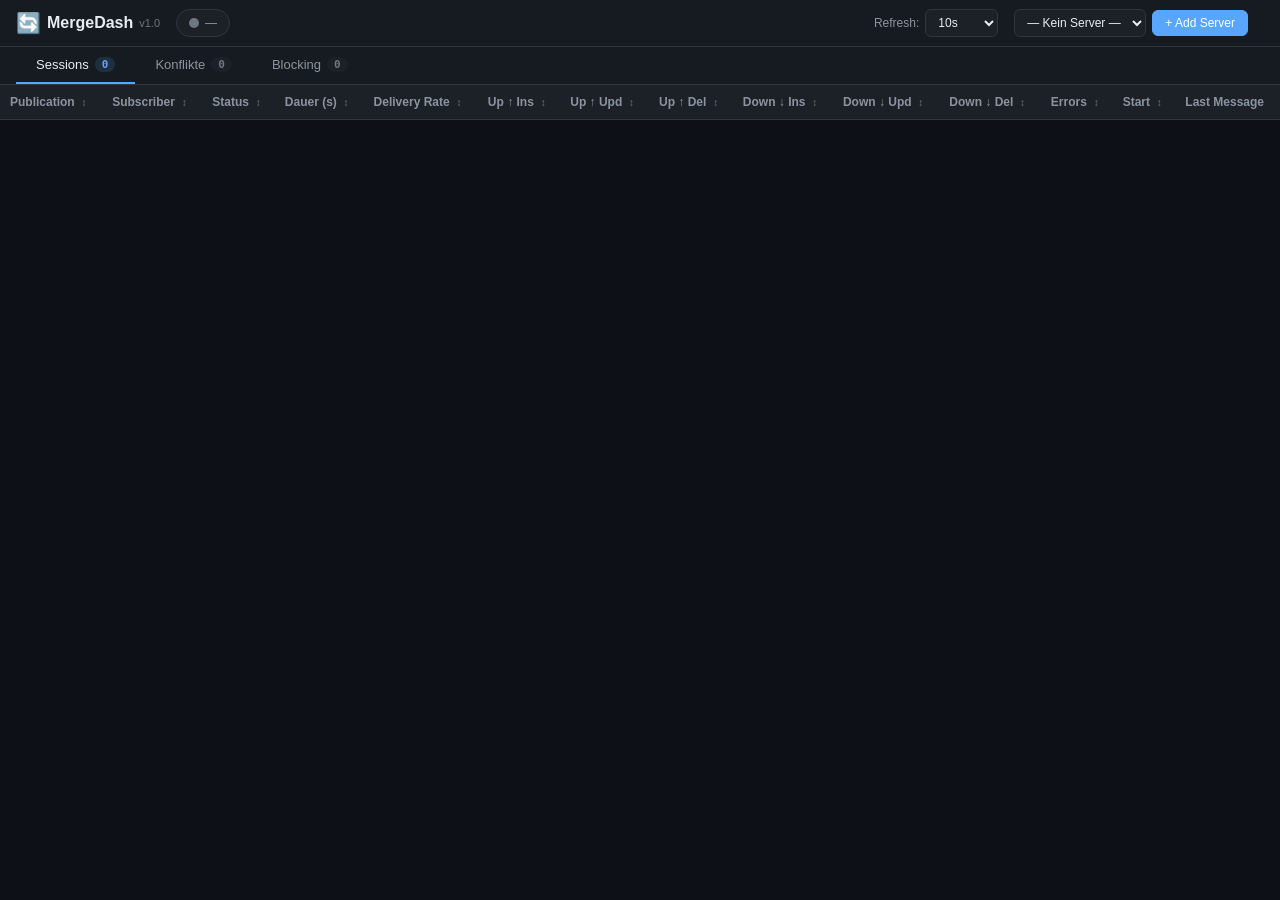
==== static/index.html @ c77e7340 "Fix: move files to correct directories" ====
<!DOCTYPE html>
<html lang="de">
<head>
    <meta charset="UTF-8">
    <meta name="viewport" content="width=device-width, initial-scale=1.0">
    <title>MergeDash — Merge Replication Monitor</title>
    <link rel="stylesheet" href="style.css">
    <link rel="icon" href="data:image/svg+xml,<svg xmlns='http://www.w3.org/2000/svg' viewBox='0 0 100 100'><text y='.9em' font-size='90'>🔄</text></svg>">
</head>
<body>
    <!-- Header -->
    <header id="header">
        <div class="header-left">
            <div class="logo">
                <span class="logo-icon">🔄</span>
                <span class="logo-text">MergeDash</span>
                <span class="logo-version">v1.0</span>
            </div>
            <div id="health-indicator" class="health-ampel" title="">
                <span class="health-dot"></span>
                <span class="health-text">—</span>
                <div id="health-tooltip" class="health-tooltip"></div>
            </div>
        </div>
        <div class="header-right">
            <div class="refresh-control">
                <label>Refresh:</label>
                <select id="refresh-select">
                    <option value="5">5s</option>
                    <option value="10" selected>10s</option>
                    <option value="30">30s</option>
                    <option value="60">60s</option>
                    <option value="0">Pause</option>
                </select>
            </div>
            <div class="server-control">
                <select id="server-select">
                    <option value="">— Kein Server —</option>
                </select>
                <button id="btn-add-server" class="btn btn-primary" title="Server hinzufügen">+ Add Server</button>
            </div>
            <span id="timestamp" class="timestamp"></span>
        </div>
    </header>

    <!-- Tab navigation -->
    <nav id="tab-nav">
        <button class="tab-btn active" data-tab="sessions">
            Sessions <span id="badge-sessions" class="badge">0</span>
        </button>
        <button class="tab-btn" data-tab="conflicts">
            Konflikte <span id="badge-conflicts" class="badge">0</span>
        </button>
        <button class="tab-btn" data-tab="blocking">
            Blocking <span id="badge-blocking" class="badge">0</span>
        </button>
    </nav>

    <!-- Tab content -->
    <main id="main-content">
        <div id="tab-sessions" class="tab-panel active">
            <div class="table-container">
                <table id="table-sessions" class="data-table">
                    <thead>
                        <tr>
                            <th data-col="publication_name" data-sortable>Publication</th>
                            <th data-col="subscriber" data-sortable>Subscriber</th>
                            <th data-col="run_status_text" data-sortable>Status</th>
                            <th data-col="duration_seconds" data-sortable data-type="number">Dauer (s)</th>
                            <th data-col="delivery_rate" data-sortable data-type="number">Delivery Rate</th>
                            <th data-col="upload_inserts" data-sortable data-type="number">Up ↑ Ins</th>
                            <th data-col="upload_updates" data-sortable data-type="number">Up ↑ Upd</th>
                            <th data-col="upload_deletes" data-sortable data-type="number">Up ↑ Del</th>
                            <th data-col="download_inserts" data-sortable data-type="number">Down ↓ Ins</th>
                            <th data-col="download_updates" data-sortable data-type="number">Down ↓ Upd</th>
                            <th data-col="download_deletes" data-sortable data-type="number">Down ↓ Del</th>
                            <th data-col="error_count" data-sortable data-type="number">Errors</th>
                            <th data-col="start_time" data-sortable>Start</th>
                            <th data-col="last_message">Last Message</th>
                        </tr>
                    </thead>
                    <tbody></tbody>
                </table>
            </div>
        </div>

        <div id="tab-conflicts" class="tab-panel">
            <div class="table-container">
                <table id="table-conflicts" class="data-table">
                    <thead>
                        <tr>
                            <th data-col="conflict_table" data-sortable>Conflict Table</th>
                            <th data-col="origin_datasource" data-sortable>Origin</th>
                            <th data-col="conflict_type_text" data-sortable>Typ</th>
                            <th data-col="reason_text" data-sortable>Reason</th>
                            <th data-col="create_time" data-sortable>Zeitpunkt</th>
                        </tr>
                    </thead>
                    <tbody></tbody>
                </table>
            </div>
        </div>

        <div id="tab-blocking" class="tab-panel">
            <div class="table-container">
                <table id="table-blocking" class="data-table">
                    <thead>
                        <tr>
                            <th data-col="blocked_spid" data-sortable data-type="number">Blocked SPID</th>
                            <th data-col="blocking_spid" data-sortable data-type="number">Blocker SPID</th>
                            <th data-col="wait_type" data-sortable>Wait Type</th>
                            <th data-col="wait_time_ms" data-sortable data-type="number">Wait (ms)</th>
                            <th data-col="blocked_program" data-sortable>Blocked Program</th>
                            <th data-col="blocker_program" data-sortable>Blocker Program</th>
                            <th data-col="blocker_host" data-sortable>Blocker Host</th>
                            <th data-col="blocker_login" data-sortable>Blocker Login</th>
                            <th data-col="blocked_sql_text">Blocked SQL</th>
                            <th data-col="blocker_sql_text">Blocker SQL</th>
                            <th data-col="replication_related" data-sortable data-type="number">Repl?</th>
                        </tr>
                    </thead>
                    <tbody></tbody>
                </table>
            </div>
        </div>
    </main>

    <!-- Add Server Modal -->
    <div id="modal-overlay" class="modal-overlay hidden">
        <div class="modal">
            <div class="modal-header">
                <h2>Server hinzufügen</h2>
                <button class="modal-close" id="modal-close">&times;</button>
            </div>
            <div class="modal-body">
                <div class="form-row">
                    <label>Name</label>
                    <input type="text" id="srv-name" placeholder="PROD-SQL01">
                </div>
                <div class="form-row">
                    <label>Host</label>
                    <input type="text" id="srv-host" placeholder="server.domain.local">
                </div>
                <div class="form-row two-col">
                    <div>
                        <label>Port</label>
                        <input type="number" id="srv-port" value="1433">
                    </div>
                    <div>
                        <label>Instance</label>
                        <input type="text" id="srv-instance" placeholder="(leer = default)">
                    </div>
                </div>
                <div class="form-row">
                    <label>Authentifizierung</label>
                    <select id="srv-auth">
                        <option value="windows">Windows Auth</option>
                        <option value="sql">SQL Login</option>
                        <option value="mock">Mock (Demo)</option>
                    </select>
                </div>
                <div id="sql-auth-fields" class="hidden">
                    <div class="form-row">
                        <label>Username</label>
                        <input type="text" id="srv-user" placeholder="sa">
                    </div>
                    <div class="form-row">
                        <label>Password</label>
                        <input type="password" id="srv-password">
                    </div>
                </div>
                <div class="form-row two-col">
                    <div>
                        <label>Distribution DB</label>
                        <input type="text" id="srv-distdb" value="distribution">
                    </div>
                    <div>
                        <label>Publication DB</label>
                        <input type="text" id="srv-pubdb" placeholder="MyDatabase">
                    </div>
                </div>
                <div id="modal-error" class="modal-error hidden"></div>
            </div>
            <div class="modal-footer">
                <button class="btn btn-secondary" id="btn-remove-server">Entfernen</button>
                <button class="btn btn-primary" id="btn-save-server">Verbinden</button>
            </div>
        </div>
    </div>

    <!-- Troubleshooting Slide-in Panel -->
    <div id="ts-panel" class="ts-panel hidden">
        <div class="ts-panel-header">
            <h3 id="ts-title"></h3>
            <button class="ts-close" id="ts-close">&times;</button>
        </div>
        <div class="ts-panel-body">
            <div class="ts-section">
                <h4>Problem</h4>
                <p id="ts-problem"></p>
            </div>
            <div class="ts-section">
                <h4>Mögliche Ursachen</h4>
                <ul id="ts-causes"></ul>
            </div>
            <div class="ts-section">
                <h4>Lösungsansätze</h4>
                <ol id="ts-solutions"></ol>
            </div>
        </div>
    </div>

    <!-- Toast -->
    <div id="toast" class="toast hidden"></div>

    <!-- No servers message -->
    <div id="no-servers-msg" class="no-servers hidden">
        <div class="no-servers-inner">
            <span class="no-servers-icon">🔄</span>
            <h2>Willkommen bei MergeDash</h2>
            <p>Klicke auf <strong>+ Add Server</strong> um deinen ersten SQL Server zu verbinden.</p>
            <p class="hint">Tipp: Wähle <em>Mock (Demo)</em> als Authentifizierung, um MergeDash mit simulierten Daten zu testen.</p>
        </div>
    </div>

    <script src="app.js"></script>
</body>
</html>
---- static/style.css ----
/* ═══════════════════════════════════════════════════════════════
   MergeDash — Dark Mode Dashboard CSS
   Follows WaitDash design: dark bg, accent colors, clean tables
   ═══════════════════════════════════════════════════════════════ */

:root {
    --bg-primary:     #0d1117;
    --bg-secondary:   #161b22;
    --bg-tertiary:    #1c2128;
    --bg-hover:       #1f262d;
    --border:         #30363d;
    --border-light:   #3d444d;
    --text-primary:   #e6edf3;
    --text-secondary: #8b949e;
    --text-muted:     #6e7681;
    --accent-blue:    #58a6ff;
    --accent-green:   #3fb950;
    --accent-yellow:  #d29922;
    --accent-red:     #f85149;
    --accent-orange:  #db6d28;
    --accent-purple:  #bc8cff;
    --health-green:   #3fb950;
    --health-yellow:  #d29922;
    --health-red:     #f85149;
    --font-mono:      'Cascadia Code', 'Fira Code', 'JetBrains Mono', 'Consolas', monospace;
    --font-sans:      -apple-system, BlinkMacSystemFont, 'Segoe UI', Helvetica, Arial, sans-serif;
    --radius:         6px;
    --shadow:         0 1px 3px rgba(0,0,0,0.4);
}

*, *::before, *::after {
    box-sizing: border-box;
    margin: 0;
    padding: 0;
}

html, body {
    font-family: var(--font-sans);
    font-size: 13px;
    line-height: 1.5;
    color: var(--text-primary);
    background: var(--bg-primary);
    overflow-x: hidden;
}

/* ── Scrollbar ──────────────────────────────────────────────── */
::-webkit-scrollbar { width: 8px; height: 8px; }
::-webkit-scrollbar-track { background: var(--bg-secondary); }
::-webkit-scrollbar-thumb { background: var(--border-light); border-radius: 4px; }
::-webkit-scrollbar-thumb:hover { background: var(--text-muted); }

/* ── Header ─────────────────────────────────────────────────── */
header {
    display: flex;
    align-items: center;
    justify-content: space-between;
    padding: 8px 16px;
    background: var(--bg-secondary);
    border-bottom: 1px solid var(--border);
    position: sticky;
    top: 0;
    z-index: 100;
    gap: 16px;
}

.header-left {
    display: flex;
    align-items: center;
    gap: 16px;
}

.header-right {
    display: flex;
    align-items: center;
    gap: 16px;
    flex-wrap: wrap;
}

.logo {
    display: flex;
    align-items: center;
    gap: 6px;
    white-space: nowrap;
}

.logo-icon { font-size: 20px; }
.logo-text { font-size: 16px; font-weight: 700; color: var(--text-primary); }
.logo-version { font-size: 11px; color: var(--text-muted); }

/* ── Health Ampel ───────────────────────────────────────────── */
.health-ampel {
    display: flex;
    align-items: center;
    gap: 6px;
    padding: 4px 12px;
    border-radius: 20px;
    background: var(--bg-tertiary);
    border: 1px solid var(--border);
    cursor: pointer;
    position: relative;
    transition: border-color 0.2s;
}

.health-ampel:hover { border-color: var(--border-light); }

.health-dot {
    width: 10px;
    height: 10px;
    border-radius: 50%;
    background: var(--text-muted);
    transition: background 0.3s;
}

.health-ampel[data-level="green"] .health-dot { background: var(--health-green); box-shadow: 0 0 6px var(--health-green); }
.health-ampel[data-level="yellow"] .health-dot { background: var(--health-yellow); box-shadow: 0 0 6px var(--health-yellow); }
.health-ampel[data-level="red"] .health-dot { background: var(--health-red); box-shadow: 0 0 6px var(--health-red); animation: pulse-red 1.5s infinite; }

.health-text { font-size: 12px; color: var(--text-secondary); }

.health-tooltip {
    display: none;
    position: absolute;
    top: calc(100% + 8px);
    left: 0;
    min-width: 340px;
    max-width: 500px;
    padding: 12px 16px;
    background: var(--bg-tertiary);
    border: 1px solid var(--border-light);
    border-radius: var(--radius);
    box-shadow: 0 4px 16px rgba(0,0,0,0.5);
    z-index: 200;
    font-size: 12px;
    line-height: 1.6;
    color: var(--text-primary);
}

.health-ampel:hover .health-tooltip { display: block; }

.health-tooltip .tt-title {
    font-weight: 600;
    margin-bottom: 6px;
    padding-bottom: 6px;
    border-bottom: 1px solid var(--border);
}

.health-tooltip .tt-item {
    padding: 2px 0;
    color: var(--text-secondary);
}

.health-tooltip .tt-item::before {
    content: "•";
    margin-right: 6px;
    color: var(--text-muted);
}

@keyframes pulse-red {
    0%, 100% { opacity: 1; }
    50% { opacity: 0.5; }
}

/* ── Controls ───────────────────────────────────────────────── */
.refresh-control, .server-control {
    display: flex;
    align-items: center;
    gap: 6px;
}

.refresh-control label {
    color: var(--text-secondary);
    font-size: 12px;
}

select, input[type="text"], input[type="number"], input[type="password"] {
    background: var(--bg-tertiary);
    color: var(--text-primary);
    border: 1px solid var(--border);
    border-radius: var(--radius);
    padding: 5px 8px;
    font-size: 12px;
    font-family: var(--font-sans);
    outline: none;
    transition: border-color 0.2s;
}

select:focus, input:focus {
    border-color: var(--accent-blue);
}

select { cursor: pointer; }

.timestamp {
    color: var(--text-muted);
    font-size: 11px;
    font-family: var(--font-mono);
    white-space: nowrap;
}

/* ── Buttons ────────────────────────────────────────────────── */
.btn {
    padding: 5px 12px;
    border-radius: var(--radius);
    border: 1px solid var(--border);
    font-size: 12px;
    cursor: pointer;
    font-family: var(--font-sans);
    transition: all 0.15s;
    white-space: nowrap;
}

.btn-primary {
    background: var(--accent-blue);
    color: #fff;
    border-color: var(--accent-blue);
}
.btn-primary:hover { background: #4c9aed; }

.btn-secondary {
    background: var(--bg-tertiary);
    color: var(--text-secondary);
}
.btn-secondary:hover { background: var(--bg-hover); color: var(--text-primary); }

.btn-danger {
    background: transparent;
    color: var(--accent-red);
    border-color: var(--accent-red);
}
.btn-danger:hover { background: rgba(248,81,73,0.15); }

/* ── Tab Navigation ─────────────────────────────────────────── */
#tab-nav {
    display: flex;
    gap: 0;
    background: var(--bg-secondary);
    border-bottom: 1px solid var(--border);
    padding: 0 16px;
}

.tab-btn {
    padding: 10px 20px;
    background: none;
    border: none;
    color: var(--text-secondary);
    font-size: 13px;
    font-family: var(--font-sans);
    cursor: pointer;
    border-bottom: 2px solid transparent;
    transition: all 0.15s;
    display: flex;
    align-items: center;
    gap: 6px;
}

.tab-btn:hover { color: var(--text-primary); }
.tab-btn.active {
    color: var(--text-primary);
    border-bottom-color: var(--accent-blue);
}

.badge {
    font-size: 11px;
    padding: 1px 7px;
    border-radius: 10px;
    background: var(--bg-tertiary);
    color: var(--text-muted);
    font-weight: 600;
    font-family: var(--font-mono);
}

.tab-btn.active .badge { background: rgba(88,166,255,0.15); color: var(--accent-blue); }

.badge.warn { background: rgba(210,153,34,0.2); color: var(--accent-yellow); }
.badge.crit { background: rgba(248,81,73,0.2); color: var(--accent-red); }

/* ── Tab Panels ─────────────────────────────────────────────── */
.tab-panel { display: none; padding: 0; }
.tab-panel.active { display: block; }

#main-content { padding: 0; }

.table-container {
    overflow-x: auto;
    overflow-y: auto;
    max-height: calc(100vh - 110px);
}

/* ── Data Tables (WaitDash style) ───────────────────────────── */
.data-table {
    width: 100%;
    border-collapse: collapse;
    font-size: 12px;
    table-layout: auto;
}

.data-table thead {
    position: sticky;
    top: 0;
    z-index: 10;
}

.data-table th {
    background: var(--bg-tertiary);
    color: var(--text-secondary);
    font-weight: 600;
    text-align: left;
    padding: 8px 10px;
    border-bottom: 1px solid var(--border);
    white-space: nowrap;
    user-select: none;
    position: relative;
    cursor: default;
}

.data-table th[data-sortable] { cursor: pointer; }
.data-table th[data-sortable]:hover { color: var(--text-primary); }

.data-table th .sort-arrow {
    font-size: 10px;
    margin-left: 4px;
    color: var(--text-muted);
}
.data-table th.sort-asc .sort-arrow,
.data-table th.sort-desc .sort-arrow { color: var(--accent-blue); }

/* Column resize handle */
.data-table th .col-resize {
    position: absolute;
    right: 0;
    top: 0;
    bottom: 0;
    width: 5px;
    cursor: col-resize;
    z-index: 5;
}
.data-table th .col-resize:hover { background: var(--accent-blue); }

.data-table td {
    padding: 6px 10px;
    border-bottom: 1px solid var(--border);
    color: var(--text-primary);
    cursor: pointer;
    max-width: 400px;
    overflow: hidden;
    text-overflow: ellipsis;
    white-space: nowrap;
    transition: background 0.1s;
}

.data-table td:hover { background: var(--bg-hover); }
.data-table td.copied { background: rgba(88,166,255,0.15); transition: none; }

.data-table tbody tr:hover { background: var(--bg-hover); }

/* Status coloring */
.status-succeeded { color: var(--accent-green); }
.status-inprogress { color: var(--accent-blue); }
.status-retry { color: var(--accent-yellow); }
.status-failed { color: var(--accent-red); font-weight: 600; }
.status-idle { color: var(--text-muted); }

/* Warning cells: clickable for troubleshooting */
.cell-warn {
    color: var(--accent-yellow);
    cursor: pointer;
    text-decoration: underline dotted;
}
.cell-warn:hover { color: var(--accent-orange); }

.cell-crit {
    color: var(--accent-red);
    cursor: pointer;
    text-decoration: underline dotted;
}
.cell-crit:hover { color: #ff6b6b; }

.repl-yes { color: var(--accent-red); font-weight: 600; }
.repl-no { color: var(--text-muted); }

/* ── Modal ──────────────────────────────────────────────────── */
.modal-overlay {
    position: fixed;
    inset: 0;
    background: rgba(0,0,0,0.6);
    display: flex;
    align-items: center;
    justify-content: center;
    z-index: 500;
}

.modal {
    background: var(--bg-secondary);
    border: 1px solid var(--border);
    border-radius: 10px;
    width: 460px;
    max-width: 95vw;
    box-shadow: 0 8px 32px rgba(0,0,0,0.5);
}

.modal-header {
    display: flex;
    justify-content: space-between;
    align-items: center;
    padding: 16px 20px;
    border-bottom: 1px solid var(--border);
}

.modal-header h2 { font-size: 15px; font-weight: 600; }
.modal-close {
    background: none;
    border: none;
    color: var(--text-muted);
    font-size: 22px;
    cursor: pointer;
    line-height: 1;
}
.modal-close:hover { color: var(--text-primary); }

.modal-body { padding: 16px 20px; }

.form-row { margin-bottom: 12px; }
.form-row label {
    display: block;
    font-size: 12px;
    color: var(--text-secondary);
    margin-bottom: 4px;
}
.form-row input, .form-row select { width: 100%; }

.form-row.two-col { display: flex; gap: 12px; }
.form-row.two-col > div { flex: 1; }

.modal-error {
    padding: 8px 12px;
    background: rgba(248,81,73,0.1);
    border: 1px solid var(--accent-red);
    border-radius: var(--radius);
    color: var(--accent-red);
    font-size: 12px;
    margin-top: 8px;
}

.modal-footer {
    display: flex;
    justify-content: space-between;
    padding: 12px 20px;
    border-top: 1px solid var(--border);
}

/* ── Troubleshooting Slide-in Panel ─────────────────────────── */
.ts-panel {
    position: fixed;
    right: 0;
    top: 0;
    bottom: 0;
    width: 480px;
    max-width: 90vw;
    background: var(--bg-secondary);
    border-left: 1px solid var(--border);
    box-shadow: -4px 0 20px rgba(0,0,0,0.4);
    z-index: 400;
    overflow-y: auto;
    transform: translateX(100%);
    transition: transform 0.25s ease;
}

.ts-panel.visible {
    transform: translateX(0);
}

.ts-panel-header {
    display: flex;
    justify-content: space-between;
    align-items: center;
    padding: 16px 20px;
    border-bottom: 1px solid var(--border);
    position: sticky;
    top: 0;
    background: var(--bg-secondary);
    z-index: 1;
}

.ts-panel-header h3 { font-size: 14px; font-weight: 600; color: var(--accent-blue); }
.ts-close {
    background: none;
    border: none;
    color: var(--text-muted);
    font-size: 20px;
    cursor: pointer;
}
.ts-close:hover { color: var(--text-primary); }

.ts-panel-body { padding: 16px 20px; }

.ts-section { margin-bottom: 20px; }
.ts-section h4 {
    font-size: 12px;
    font-weight: 600;
    color: var(--text-secondary);
    text-transform: uppercase;
    letter-spacing: 0.5px;
    margin-bottom: 8px;
    padding-bottom: 4px;
    border-bottom: 1px solid var(--border);
}

.ts-section p {
    color: var(--text-primary);
    line-height: 1.6;
    font-size: 13px;
}

.ts-section ul, .ts-section ol {
    padding-left: 20px;
    color: var(--text-primary);
    font-size: 13px;
}

.ts-section li {
    padding: 3px 0;
    line-height: 1.5;
}

.ts-section ul li::marker { color: var(--accent-yellow); }
.ts-section ol li::marker { color: var(--accent-green); font-weight: 600; }

/* ── Toast ──────────────────────────────────────────────────── */
.toast {
    position: fixed;
    bottom: 20px;
    left: 50%;
    transform: translateX(-50%) translateY(20px);
    background: var(--bg-tertiary);
    color: var(--text-primary);
    padding: 8px 16px;
    border-radius: var(--radius);
    border: 1px solid var(--border);
    font-size: 12px;
    font-family: var(--font-mono);
    opacity: 0;
    transition: opacity 0.2s, transform 0.2s;
    z-index: 1000;
    pointer-events: none;
    max-width: 600px;
    overflow: hidden;
    text-overflow: ellipsis;
    white-space: nowrap;
}

.toast.visible {
    opacity: 1;
    transform: translateX(-50%) translateY(0);
}

/* ── No Servers ─────────────────────────────────────────────── */
.no-servers {
    display: flex;
    align-items: center;
    justify-content: center;
    height: calc(100vh - 110px);
}

.no-servers-inner {
    text-align: center;
    max-width: 400px;
}

.no-servers-icon { font-size: 48px; display: block; margin-bottom: 16px; }
.no-servers-inner h2 { font-size: 20px; margin-bottom: 12px; }
.no-servers-inner p { color: var(--text-secondary); margin-bottom: 8px; }
.no-servers-inner .hint { font-size: 12px; color: var(--text-muted); }

/* ── Utility ────────────────────────────────────────────────── */
.hidden { display: none !important; }

/* ── Responsive ─────────────────────────────────────────────── */
@media (max-width: 768px) {
    header { flex-direction: column; align-items: flex-start; gap: 8px; }
    .header-right { width: 100%; }
    .ts-panel { width: 100vw; }
}
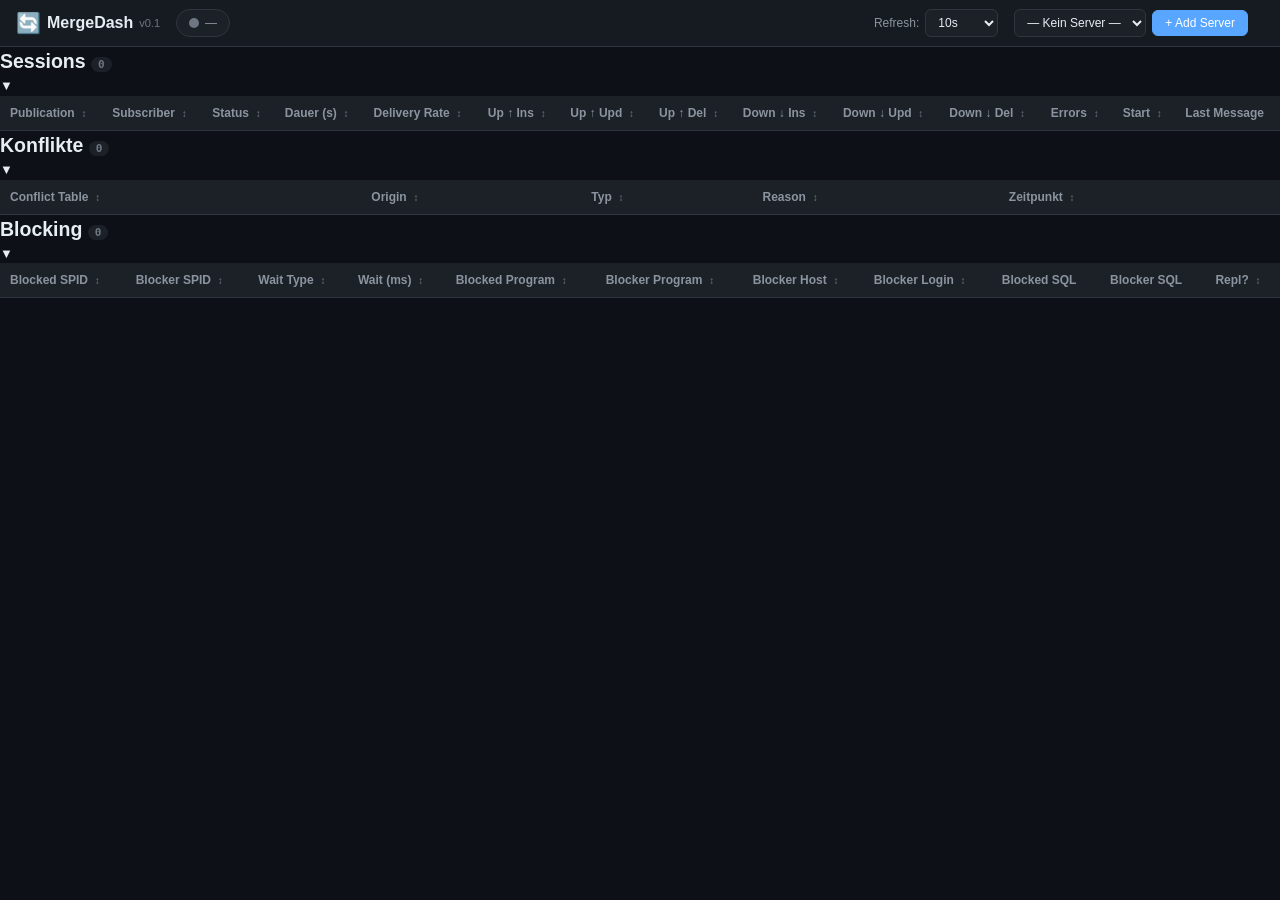
==== commit 26a3f407: "Update index.html" ====
--- a/static/index.html
+++ b/static/index.html
@@ -14,9 +14,9 @@
             <div class="logo">
                 <span class="logo-icon">🔄</span>
                 <span class="logo-text">MergeDash</span>
-                <span class="logo-version">v1.0</span>
-            </div>
-            <div id="health-indicator" class="health-ampel" title="">
+                <span class="logo-version">v0.1</span>
+            </div>
+            <div id="health-indicator" class="health-ampel">
                 <span class="health-dot"></span>
                 <span class="health-text">—</span>
                 <div id="health-tooltip" class="health-tooltip"></div>
@@ -37,93 +37,95 @@
                 <select id="server-select">
                     <option value="">— Kein Server —</option>
                 </select>
-                <button id="btn-add-server" class="btn btn-primary" title="Server hinzufügen">+ Add Server</button>
+                <button id="btn-add-server" class="btn btn-primary">+ Add Server</button>
             </div>
             <span id="timestamp" class="timestamp"></span>
         </div>
     </header>
 
-    <!-- Tab navigation -->
-    <nav id="tab-nav">
-        <button class="tab-btn active" data-tab="sessions">
-            Sessions <span id="badge-sessions" class="badge">0</span>
-        </button>
-        <button class="tab-btn" data-tab="conflicts">
-            Konflikte <span id="badge-conflicts" class="badge">0</span>
-        </button>
-        <button class="tab-btn" data-tab="blocking">
-            Blocking <span id="badge-blocking" class="badge">0</span>
-        </button>
-    </nav>
-
-    <!-- Tab content -->
-    <main id="main-content">
-        <div id="tab-sessions" class="tab-panel active">
+    <!-- ═══ STATUS CARDS per Publication/Subscriber ═══ -->
+    <section id="status-cards" class="status-cards-section">
+        <div id="cards-container" class="cards-container"></div>
+    </section>
+
+    <!-- ═══ DETAIL SECTIONS (always visible, collapsible) ═══ -->
+    <section class="detail-section">
+        <div class="section-header" data-toggle="sessions-body">
+            <h2>Sessions <span id="badge-sessions" class="badge">0</span></h2>
+            <span class="toggle-arrow">▼</span>
+        </div>
+        <div id="sessions-body" class="section-body">
             <div class="table-container">
                 <table id="table-sessions" class="data-table">
-                    <thead>
-                        <tr>
-                            <th data-col="publication_name" data-sortable>Publication</th>
-                            <th data-col="subscriber" data-sortable>Subscriber</th>
-                            <th data-col="run_status_text" data-sortable>Status</th>
-                            <th data-col="duration_seconds" data-sortable data-type="number">Dauer (s)</th>
-                            <th data-col="delivery_rate" data-sortable data-type="number">Delivery Rate</th>
-                            <th data-col="upload_inserts" data-sortable data-type="number">Up ↑ Ins</th>
-                            <th data-col="upload_updates" data-sortable data-type="number">Up ↑ Upd</th>
-                            <th data-col="upload_deletes" data-sortable data-type="number">Up ↑ Del</th>
-                            <th data-col="download_inserts" data-sortable data-type="number">Down ↓ Ins</th>
-                            <th data-col="download_updates" data-sortable data-type="number">Down ↓ Upd</th>
-                            <th data-col="download_deletes" data-sortable data-type="number">Down ↓ Del</th>
-                            <th data-col="error_count" data-sortable data-type="number">Errors</th>
-                            <th data-col="start_time" data-sortable>Start</th>
-                            <th data-col="last_message">Last Message</th>
-                        </tr>
-                    </thead>
+                    <thead><tr>
+                        <th data-col="publication_name" data-sortable>Publication</th>
+                        <th data-col="subscriber" data-sortable>Subscriber</th>
+                        <th data-col="run_status_text" data-sortable>Status</th>
+                        <th data-col="duration_seconds" data-sortable data-type="number">Dauer (s)</th>
+                        <th data-col="delivery_rate" data-sortable data-type="number">Delivery Rate</th>
+                        <th data-col="upload_inserts" data-sortable data-type="number">Up ↑ Ins</th>
+                        <th data-col="upload_updates" data-sortable data-type="number">Up ↑ Upd</th>
+                        <th data-col="upload_deletes" data-sortable data-type="number">Up ↑ Del</th>
+                        <th data-col="download_inserts" data-sortable data-type="number">Down ↓ Ins</th>
+                        <th data-col="download_updates" data-sortable data-type="number">Down ↓ Upd</th>
+                        <th data-col="download_deletes" data-sortable data-type="number">Down ↓ Del</th>
+                        <th data-col="error_count" data-sortable data-type="number">Errors</th>
+                        <th data-col="start_time" data-sortable>Start</th>
+                        <th data-col="last_message">Last Message</th>
+                    </tr></thead>
                     <tbody></tbody>
                 </table>
             </div>
         </div>
-
-        <div id="tab-conflicts" class="tab-panel">
+    </section>
+
+    <section class="detail-section">
+        <div class="section-header" data-toggle="conflicts-body">
+            <h2>Konflikte <span id="badge-conflicts" class="badge">0</span></h2>
+            <span class="toggle-arrow">▼</span>
+        </div>
+        <div id="conflicts-body" class="section-body">
             <div class="table-container">
                 <table id="table-conflicts" class="data-table">
-                    <thead>
-                        <tr>
-                            <th data-col="conflict_table" data-sortable>Conflict Table</th>
-                            <th data-col="origin_datasource" data-sortable>Origin</th>
-                            <th data-col="conflict_type_text" data-sortable>Typ</th>
-                            <th data-col="reason_text" data-sortable>Reason</th>
-                            <th data-col="create_time" data-sortable>Zeitpunkt</th>
-                        </tr>
-                    </thead>
+                    <thead><tr>
+                        <th data-col="conflict_table" data-sortable>Conflict Table</th>
+                        <th data-col="origin_datasource" data-sortable>Origin</th>
+                        <th data-col="conflict_type_text" data-sortable>Typ</th>
+                        <th data-col="reason_text" data-sortable>Reason</th>
+                        <th data-col="create_time" data-sortable>Zeitpunkt</th>
+                    </tr></thead>
                     <tbody></tbody>
                 </table>
             </div>
         </div>
-
-        <div id="tab-blocking" class="tab-panel">
+    </section>
+
+    <section class="detail-section">
+        <div class="section-header" data-toggle="blocking-body">
+            <h2>Blocking <span id="badge-blocking" class="badge">0</span></h2>
+            <span class="toggle-arrow">▼</span>
+        </div>
+        <div id="blocking-body" class="section-body">
             <div class="table-container">
                 <table id="table-blocking" class="data-table">
-                    <thead>
-                        <tr>
-                            <th data-col="blocked_spid" data-sortable data-type="number">Blocked SPID</th>
-                            <th data-col="blocking_spid" data-sortable data-type="number">Blocker SPID</th>
-                            <th data-col="wait_type" data-sortable>Wait Type</th>
-                            <th data-col="wait_time_ms" data-sortable data-type="number">Wait (ms)</th>
-                            <th data-col="blocked_program" data-sortable>Blocked Program</th>
-                            <th data-col="blocker_program" data-sortable>Blocker Program</th>
-                            <th data-col="blocker_host" data-sortable>Blocker Host</th>
-                            <th data-col="blocker_login" data-sortable>Blocker Login</th>
-                            <th data-col="blocked_sql_text">Blocked SQL</th>
-                            <th data-col="blocker_sql_text">Blocker SQL</th>
-                            <th data-col="replication_related" data-sortable data-type="number">Repl?</th>
-                        </tr>
-                    </thead>
+                    <thead><tr>
+                        <th data-col="blocked_spid" data-sortable data-type="number">Blocked SPID</th>
+                        <th data-col="blocking_spid" data-sortable data-type="number">Blocker SPID</th>
+                        <th data-col="wait_type" data-sortable>Wait Type</th>
+                        <th data-col="wait_time_ms" data-sortable data-type="number">Wait (ms)</th>
+                        <th data-col="blocked_program" data-sortable>Blocked Program</th>
+                        <th data-col="blocker_program" data-sortable>Blocker Program</th>
+                        <th data-col="blocker_host" data-sortable>Blocker Host</th>
+                        <th data-col="blocker_login" data-sortable>Blocker Login</th>
+                        <th data-col="blocked_sql_text">Blocked SQL</th>
+                        <th data-col="blocker_sql_text">Blocker SQL</th>
+                        <th data-col="replication_related" data-sortable data-type="number">Repl?</th>
+                    </tr></thead>
                     <tbody></tbody>
                 </table>
             </div>
         </div>
-    </main>
+    </section>
 
     <!-- Add Server Modal -->
     <div id="modal-overlay" class="modal-overlay hidden">
@@ -142,14 +144,8 @@
                     <input type="text" id="srv-host" placeholder="server.domain.local">
                 </div>
                 <div class="form-row two-col">
-                    <div>
-                        <label>Port</label>
-                        <input type="number" id="srv-port" value="1433">
-                    </div>
-                    <div>
-                        <label>Instance</label>
-                        <input type="text" id="srv-instance" placeholder="(leer = default)">
-                    </div>
+                    <div><label>Port</label><input type="number" id="srv-port" value="1433"></div>
+                    <div><label>Instance</label><input type="text" id="srv-instance" placeholder="(leer = default)"></div>
                 </div>
                 <div class="form-row">
                     <label>Authentifizierung</label>
@@ -160,24 +156,12 @@
                     </select>
                 </div>
                 <div id="sql-auth-fields" class="hidden">
-                    <div class="form-row">
-                        <label>Username</label>
-                        <input type="text" id="srv-user" placeholder="sa">
-                    </div>
-                    <div class="form-row">
-                        <label>Password</label>
-                        <input type="password" id="srv-password">
-                    </div>
+                    <div class="form-row"><label>Username</label><input type="text" id="srv-user" placeholder="sa"></div>
+                    <div class="form-row"><label>Password</label><input type="password" id="srv-password"></div>
                 </div>
                 <div class="form-row two-col">
-                    <div>
-                        <label>Distribution DB</label>
-                        <input type="text" id="srv-distdb" value="distribution">
-                    </div>
-                    <div>
-                        <label>Publication DB</label>
-                        <input type="text" id="srv-pubdb" placeholder="MyDatabase">
-                    </div>
+                    <div><label>Distribution DB</label><input type="text" id="srv-distdb" value="distribution"></div>
+                    <div><label>Publication DB</label><input type="text" id="srv-pubdb" placeholder="MyDatabase"></div>
                 </div>
                 <div id="modal-error" class="modal-error hidden"></div>
             </div>
@@ -195,31 +179,22 @@
             <button class="ts-close" id="ts-close">&times;</button>
         </div>
         <div class="ts-panel-body">
-            <div class="ts-section">
-                <h4>Problem</h4>
-                <p id="ts-problem"></p>
-            </div>
-            <div class="ts-section">
-                <h4>Mögliche Ursachen</h4>
-                <ul id="ts-causes"></ul>
-            </div>
-            <div class="ts-section">
-                <h4>Lösungsansätze</h4>
-                <ol id="ts-solutions"></ol>
-            </div>
+            <div class="ts-section"><h4>Problem</h4><p id="ts-problem"></p></div>
+            <div class="ts-section"><h4>Mögliche Ursachen</h4><ul id="ts-causes"></ul></div>
+            <div class="ts-section"><h4>Lösungsansätze</h4><ol id="ts-solutions"></ol></div>
         </div>
     </div>
 
     <!-- Toast -->
     <div id="toast" class="toast hidden"></div>
 
-    <!-- No servers message -->
+    <!-- No servers -->
     <div id="no-servers-msg" class="no-servers hidden">
         <div class="no-servers-inner">
             <span class="no-servers-icon">🔄</span>
             <h2>Willkommen bei MergeDash</h2>
             <p>Klicke auf <strong>+ Add Server</strong> um deinen ersten SQL Server zu verbinden.</p>
-            <p class="hint">Tipp: Wähle <em>Mock (Demo)</em> als Authentifizierung, um MergeDash mit simulierten Daten zu testen.</p>
+            <p class="hint">Tipp: Wähle <em>Mock (Demo)</em> als Authentifizierung für simulierte Testdaten.</p>
         </div>
     </div>
 
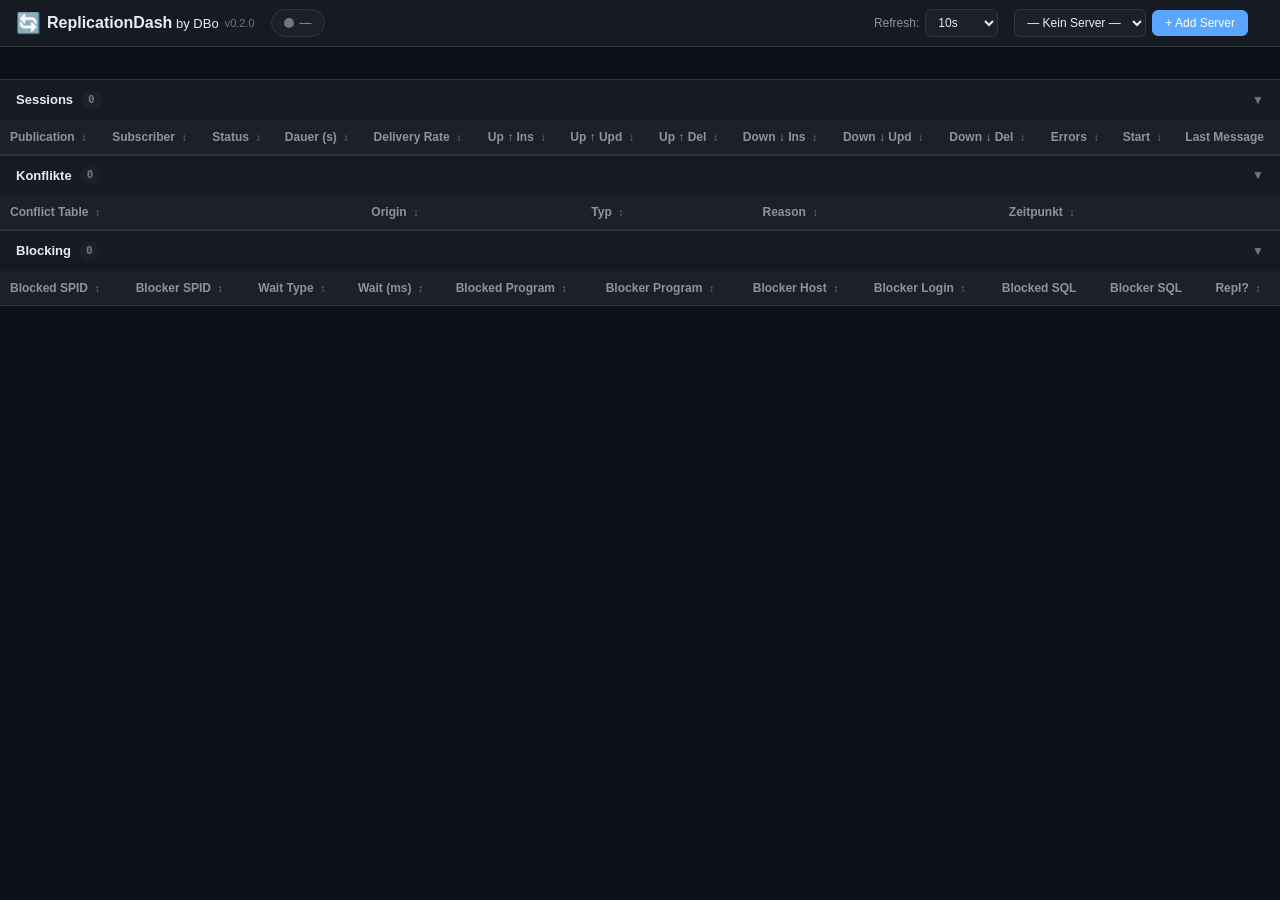
==== commit 86235e6b: "Update index.html" ====
--- a/static/index.html
+++ b/static/index.html
@@ -3,7 +3,7 @@
 <head>
     <meta charset="UTF-8">
     <meta name="viewport" content="width=device-width, initial-scale=1.0">
-    <title>MergeDash — Merge Replication Monitor</title>
+    <title>ReplicationDash — SQL Server Replication Monitor</title>
     <link rel="stylesheet" href="style.css">
     <link rel="icon" href="data:image/svg+xml,<svg xmlns='http://www.w3.org/2000/svg' viewBox='0 0 100 100'><text y='.9em' font-size='90'>🔄</text></svg>">
 </head>
@@ -13,13 +13,21 @@
         <div class="header-left">
             <div class="logo">
                 <span class="logo-icon">🔄</span>
-                <span class="logo-text">MergeDash</span>
-                <span class="logo-version">v0.1</span>
+                <div class="logo-titles">
+                    <span class="logo-text">ReplicationDash</span>
+                    <span class="logo-sub">by DBo</span>
+                </div>
+                <span class="logo-version">v0.2.0</span>
             </div>
             <div id="health-indicator" class="health-ampel">
                 <span class="health-dot"></span>
                 <span class="health-text">—</span>
                 <div id="health-tooltip" class="health-tooltip"></div>
+            </div>
+            <div id="root-cause-indicator" class="root-cause hidden">
+                <span class="rc-icon"></span>
+                <span class="rc-label"></span>
+                <div class="rc-tooltip"></div>
             </div>
         </div>
         <div class="header-right">
@@ -42,6 +50,11 @@
             <span id="timestamp" class="timestamp"></span>
         </div>
     </header>
+
+    <!-- ═══ TOPOLOGY PIPELINE ═══ -->
+    <section id="topology-section" class="topology-section">
+        <div id="topology-pipeline" class="topology-pipeline"></div>
+    </section>
 
     <!-- ═══ STATUS CARDS per Publication/Subscriber ═══ -->
     <section id="status-cards" class="status-cards-section">
@@ -192,7 +205,7 @@
     <div id="no-servers-msg" class="no-servers hidden">
         <div class="no-servers-inner">
             <span class="no-servers-icon">🔄</span>
-            <h2>Willkommen bei MergeDash</h2>
+            <h2>Willkommen bei ReplicationDash</h2>
             <p>Klicke auf <strong>+ Add Server</strong> um deinen ersten SQL Server zu verbinden.</p>
             <p class="hint">Tipp: Wähle <em>Mock (Demo)</em> als Authentifizierung für simulierte Testdaten.</p>
         </div>
--- a/static/style.css
+++ b/static/style.css
@@ -1,6 +1,6 @@
 /* ═══════════════════════════════════════════════════════════════
-   MergeDash — Dark Mode Dashboard CSS
-   Follows WaitDash design: dark bg, accent colors, clean tables
+   MergeDash v0.1 — Dark Mode Dashboard CSS
+   Status cards first, detail tables below
    ═══════════════════════════════════════════════════════════════ */
 
 :root {
@@ -8,6 +8,7 @@
     --bg-secondary:   #161b22;
     --bg-tertiary:    #1c2128;
     --bg-hover:       #1f262d;
+    --bg-card:        #161b22;
     --border:         #30363d;
     --border-light:   #3d444d;
     --text-primary:   #e6edf3;
@@ -19,20 +20,19 @@
     --accent-red:     #f85149;
     --accent-orange:  #db6d28;
     --accent-purple:  #bc8cff;
-    --health-green:   #3fb950;
-    --health-yellow:  #d29922;
-    --health-red:     #f85149;
+    --card-green:     rgba(63,185,80,0.12);
+    --card-green-b:   rgba(63,185,80,0.4);
+    --card-yellow:    rgba(210,153,34,0.12);
+    --card-yellow-b:  rgba(210,153,34,0.4);
+    --card-red:       rgba(248,81,73,0.12);
+    --card-red-b:     rgba(248,81,73,0.4);
     --font-mono:      'Cascadia Code', 'Fira Code', 'JetBrains Mono', 'Consolas', monospace;
     --font-sans:      -apple-system, BlinkMacSystemFont, 'Segoe UI', Helvetica, Arial, sans-serif;
     --radius:         6px;
-    --shadow:         0 1px 3px rgba(0,0,0,0.4);
-}
-
-*, *::before, *::after {
-    box-sizing: border-box;
-    margin: 0;
-    padding: 0;
-}
+    --radius-lg:      10px;
+}
+
+*, *::before, *::after { box-sizing: border-box; margin: 0; padding: 0; }
 
 html, body {
     font-family: var(--font-sans);
@@ -43,7 +43,6 @@
     overflow-x: hidden;
 }
 
-/* ── Scrollbar ──────────────────────────────────────────────── */
 ::-webkit-scrollbar { width: 8px; height: 8px; }
 ::-webkit-scrollbar-track { background: var(--bg-secondary); }
 ::-webkit-scrollbar-thumb { background: var(--border-light); border-radius: 4px; }
@@ -63,18 +62,13 @@
     gap: 16px;
 }
 
-.header-left {
+.header-left, .header-right {
     display: flex;
     align-items: center;
     gap: 16px;
 }
 
-.header-right {
-    display: flex;
-    align-items: center;
-    gap: 16px;
-    flex-wrap: wrap;
-}
+.header-right { flex-wrap: wrap; }
 
 .logo {
     display: flex;
@@ -82,9 +76,8 @@
     gap: 6px;
     white-space: nowrap;
 }
-
 .logo-icon { font-size: 20px; }
-.logo-text { font-size: 16px; font-weight: 700; color: var(--text-primary); }
+.logo-text { font-size: 16px; font-weight: 700; }
 .logo-version { font-size: 11px; color: var(--text-muted); }
 
 /* ── Health Ampel ───────────────────────────────────────────── */
@@ -98,22 +91,18 @@
     border: 1px solid var(--border);
     cursor: pointer;
     position: relative;
-    transition: border-color 0.2s;
-}
-
+}
 .health-ampel:hover { border-color: var(--border-light); }
 
 .health-dot {
-    width: 10px;
-    height: 10px;
+    width: 10px; height: 10px;
     border-radius: 50%;
     background: var(--text-muted);
     transition: background 0.3s;
 }
-
-.health-ampel[data-level="green"] .health-dot { background: var(--health-green); box-shadow: 0 0 6px var(--health-green); }
-.health-ampel[data-level="yellow"] .health-dot { background: var(--health-yellow); box-shadow: 0 0 6px var(--health-yellow); }
-.health-ampel[data-level="red"] .health-dot { background: var(--health-red); box-shadow: 0 0 6px var(--health-red); animation: pulse-red 1.5s infinite; }
+.health-ampel[data-level="green"] .health-dot { background: var(--accent-green); box-shadow: 0 0 8px var(--accent-green); }
+.health-ampel[data-level="yellow"] .health-dot { background: var(--accent-yellow); box-shadow: 0 0 8px var(--accent-yellow); }
+.health-ampel[data-level="red"] .health-dot { background: var(--accent-red); box-shadow: 0 0 8px var(--accent-red); animation: pulse-red 1.5s infinite; }
 
 .health-text { font-size: 12px; color: var(--text-secondary); }
 
@@ -132,28 +121,11 @@
     z-index: 200;
     font-size: 12px;
     line-height: 1.6;
-    color: var(--text-primary);
-}
-
+}
 .health-ampel:hover .health-tooltip { display: block; }
-
-.health-tooltip .tt-title {
-    font-weight: 600;
-    margin-bottom: 6px;
-    padding-bottom: 6px;
-    border-bottom: 1px solid var(--border);
-}
-
-.health-tooltip .tt-item {
-    padding: 2px 0;
-    color: var(--text-secondary);
-}
-
-.health-tooltip .tt-item::before {
-    content: "•";
-    margin-right: 6px;
-    color: var(--text-muted);
-}
+.health-tooltip .tt-title { font-weight: 600; margin-bottom: 6px; padding-bottom: 6px; border-bottom: 1px solid var(--border); }
+.health-tooltip .tt-item { padding: 2px 0; color: var(--text-secondary); }
+.health-tooltip .tt-item::before { content: "•"; margin-right: 6px; color: var(--text-muted); }
 
 @keyframes pulse-red {
     0%, 100% { opacity: 1; }
@@ -166,11 +138,7 @@
     align-items: center;
     gap: 6px;
 }
-
-.refresh-control label {
-    color: var(--text-secondary);
-    font-size: 12px;
-}
+.refresh-control label { color: var(--text-secondary); font-size: 12px; }
 
 select, input[type="text"], input[type="number"], input[type="password"] {
     background: var(--bg-tertiary);
@@ -181,13 +149,8 @@
     font-size: 12px;
     font-family: var(--font-sans);
     outline: none;
-    transition: border-color 0.2s;
-}
-
-select:focus, input:focus {
-    border-color: var(--accent-blue);
-}
-
+}
+select:focus, input:focus { border-color: var(--accent-blue); }
 select { cursor: pointer; }
 
 .timestamp {
@@ -208,57 +171,176 @@
     transition: all 0.15s;
     white-space: nowrap;
 }
-
-.btn-primary {
-    background: var(--accent-blue);
-    color: #fff;
-    border-color: var(--accent-blue);
-}
+.btn-primary { background: var(--accent-blue); color: #fff; border-color: var(--accent-blue); }
 .btn-primary:hover { background: #4c9aed; }
-
-.btn-secondary {
-    background: var(--bg-tertiary);
+.btn-secondary { background: var(--bg-tertiary); color: var(--text-secondary); }
+.btn-secondary:hover { background: var(--bg-hover); color: var(--text-primary); }
+
+/* ═══════════════════════════════════════════════════════════════
+   STATUS CARDS — the hero of the dashboard
+   ═══════════════════════════════════════════════════════════════ */
+
+.status-cards-section {
+    padding: 16px;
+}
+
+.cards-container {
+    display: grid;
+    grid-template-columns: repeat(auto-fill, minmax(280px, 1fr));
+    gap: 12px;
+}
+
+.status-card {
+    background: var(--bg-card);
+    border: 1px solid var(--border);
+    border-radius: var(--radius-lg);
+    padding: 16px 20px;
+    border-left: 4px solid var(--border);
+    transition: border-color 0.2s, background 0.2s;
+    cursor: default;
+}
+
+.status-card[data-level="green"]  { border-left-color: var(--accent-green);  background: var(--card-green); }
+.status-card[data-level="yellow"] { border-left-color: var(--accent-yellow); background: var(--card-yellow); }
+.status-card[data-level="red"]    { border-left-color: var(--accent-red);    background: var(--card-red); }
+
+.card-header {
+    display: flex;
+    justify-content: space-between;
+    align-items: flex-start;
+    margin-bottom: 10px;
+}
+
+.card-pub-name {
+    font-size: 14px;
+    font-weight: 700;
+    color: var(--text-primary);
+}
+
+.card-status-badge {
+    font-size: 11px;
+    font-weight: 700;
+    padding: 2px 10px;
+    border-radius: 12px;
+    text-transform: uppercase;
+    letter-spacing: 0.5px;
+}
+
+.card-status-badge.s-ok       { background: rgba(63,185,80,0.2); color: var(--accent-green); }
+.card-status-badge.s-warn     { background: rgba(210,153,34,0.2); color: var(--accent-yellow); }
+.card-status-badge.s-crit     { background: rgba(248,81,73,0.2); color: var(--accent-red); animation: pulse-red 1.5s infinite; }
+.card-status-badge.s-running  { background: rgba(88,166,255,0.2); color: var(--accent-blue); }
+
+.card-subscriber {
+    font-size: 12px;
     color: var(--text-secondary);
-}
-.btn-secondary:hover { background: var(--bg-hover); color: var(--text-primary); }
-
-.btn-danger {
-    background: transparent;
-    color: var(--accent-red);
-    border-color: var(--accent-red);
-}
-.btn-danger:hover { background: rgba(248,81,73,0.15); }
-
-/* ── Tab Navigation ─────────────────────────────────────────── */
-#tab-nav {
-    display: flex;
-    gap: 0;
+    margin-bottom: 12px;
+}
+
+.card-metrics {
+    display: grid;
+    grid-template-columns: 1fr 1fr 1fr;
+    gap: 8px;
+}
+
+.card-metric {
+    text-align: center;
+}
+
+.card-metric-value {
+    font-size: 20px;
+    font-weight: 700;
+    font-family: var(--font-mono);
+    line-height: 1.2;
+}
+
+.card-metric-label {
+    font-size: 10px;
+    color: var(--text-muted);
+    text-transform: uppercase;
+    letter-spacing: 0.3px;
+}
+
+.card-metric-value.v-green  { color: var(--accent-green); }
+.card-metric-value.v-yellow { color: var(--accent-yellow); }
+.card-metric-value.v-red    { color: var(--accent-red); }
+.card-metric-value.v-blue   { color: var(--accent-blue); }
+.card-metric-value.v-muted  { color: var(--text-muted); }
+
+.card-footer {
+    margin-top: 10px;
+    padding-top: 8px;
+    border-top: 1px solid var(--border);
+    font-size: 11px;
+    color: var(--text-muted);
+    white-space: nowrap;
+    overflow: hidden;
+    text-overflow: ellipsis;
+}
+
+.card-footer .msg-error { color: var(--accent-red); }
+
+/* No-data card */
+.status-card.no-data {
+    border-left-color: var(--accent-yellow);
+    background: var(--card-yellow);
+    text-align: center;
+    padding: 30px 20px;
+}
+.no-data-icon { font-size: 28px; display: block; margin-bottom: 8px; }
+.no-data-text { font-size: 13px; color: var(--text-secondary); }
+
+/* ═══════════════════════════════════════════════════════════════
+   DETAIL SECTIONS — collapsible, always visible by default
+   ═══════════════════════════════════════════════════════════════ */
+
+.detail-section {
+    border-top: 1px solid var(--border);
+}
+
+.section-header {
+    display: flex;
+    justify-content: space-between;
+    align-items: center;
+    padding: 10px 16px;
     background: var(--bg-secondary);
-    border-bottom: 1px solid var(--border);
-    padding: 0 16px;
-}
-
-.tab-btn {
-    padding: 10px 20px;
-    background: none;
-    border: none;
-    color: var(--text-secondary);
+    cursor: pointer;
+    user-select: none;
+    transition: background 0.15s;
+}
+.section-header:hover { background: var(--bg-hover); }
+
+.section-header h2 {
     font-size: 13px;
-    font-family: var(--font-sans);
-    cursor: pointer;
-    border-bottom: 2px solid transparent;
-    transition: all 0.15s;
-    display: flex;
-    align-items: center;
-    gap: 6px;
-}
-
-.tab-btn:hover { color: var(--text-primary); }
-.tab-btn.active {
-    color: var(--text-primary);
-    border-bottom-color: var(--accent-blue);
-}
-
+    font-weight: 600;
+    display: flex;
+    align-items: center;
+    gap: 8px;
+}
+
+.toggle-arrow {
+    font-size: 12px;
+    color: var(--text-muted);
+    transition: transform 0.2s;
+}
+.section-header.collapsed .toggle-arrow { transform: rotate(-90deg); }
+
+.section-body {
+    max-height: 600px;
+    overflow: hidden;
+    transition: max-height 0.3s ease;
+}
+.section-body.collapsed {
+    max-height: 0;
+}
+
+.table-container {
+    overflow-x: auto;
+    overflow-y: auto;
+    max-height: 400px;
+}
+
+/* ── Badges ─────────────────────────────────────────────────── */
 .badge {
     font-size: 11px;
     padding: 1px 7px;
@@ -268,38 +350,21 @@
     font-weight: 600;
     font-family: var(--font-mono);
 }
-
-.tab-btn.active .badge { background: rgba(88,166,255,0.15); color: var(--accent-blue); }
-
 .badge.warn { background: rgba(210,153,34,0.2); color: var(--accent-yellow); }
 .badge.crit { background: rgba(248,81,73,0.2); color: var(--accent-red); }
 
-/* ── Tab Panels ─────────────────────────────────────────────── */
-.tab-panel { display: none; padding: 0; }
-.tab-panel.active { display: block; }
-
-#main-content { padding: 0; }
-
-.table-container {
-    overflow-x: auto;
-    overflow-y: auto;
-    max-height: calc(100vh - 110px);
-}
-
-/* ── Data Tables (WaitDash style) ───────────────────────────── */
+/* ── Data Tables ────────────────────────────────────────────── */
 .data-table {
     width: 100%;
     border-collapse: collapse;
     font-size: 12px;
     table-layout: auto;
 }
-
 .data-table thead {
     position: sticky;
     top: 0;
     z-index: 10;
 }
-
 .data-table th {
     background: var(--bg-tertiary);
     color: var(--text-secondary);
@@ -312,34 +377,22 @@
     position: relative;
     cursor: default;
 }
-
 .data-table th[data-sortable] { cursor: pointer; }
 .data-table th[data-sortable]:hover { color: var(--text-primary); }
 
-.data-table th .sort-arrow {
-    font-size: 10px;
-    margin-left: 4px;
-    color: var(--text-muted);
-}
+.data-table th .sort-arrow { font-size: 10px; margin-left: 4px; color: var(--text-muted); }
 .data-table th.sort-asc .sort-arrow,
 .data-table th.sort-desc .sort-arrow { color: var(--accent-blue); }
 
-/* Column resize handle */
 .data-table th .col-resize {
-    position: absolute;
-    right: 0;
-    top: 0;
-    bottom: 0;
-    width: 5px;
-    cursor: col-resize;
-    z-index: 5;
+    position: absolute; right: 0; top: 0; bottom: 0;
+    width: 5px; cursor: col-resize; z-index: 5;
 }
 .data-table th .col-resize:hover { background: var(--accent-blue); }
 
 .data-table td {
     padding: 6px 10px;
     border-bottom: 1px solid var(--border);
-    color: var(--text-primary);
     cursor: pointer;
     max-width: 400px;
     overflow: hidden;
@@ -347,32 +400,19 @@
     white-space: nowrap;
     transition: background 0.1s;
 }
-
 .data-table td:hover { background: var(--bg-hover); }
 .data-table td.copied { background: rgba(88,166,255,0.15); transition: none; }
-
 .data-table tbody tr:hover { background: var(--bg-hover); }
 
-/* Status coloring */
 .status-succeeded { color: var(--accent-green); }
 .status-inprogress { color: var(--accent-blue); }
 .status-retry { color: var(--accent-yellow); }
 .status-failed { color: var(--accent-red); font-weight: 600; }
 .status-idle { color: var(--text-muted); }
 
-/* Warning cells: clickable for troubleshooting */
-.cell-warn {
-    color: var(--accent-yellow);
-    cursor: pointer;
-    text-decoration: underline dotted;
-}
+.cell-warn { color: var(--accent-yellow); cursor: pointer; text-decoration: underline dotted; }
 .cell-warn:hover { color: var(--accent-orange); }
-
-.cell-crit {
-    color: var(--accent-red);
-    cursor: pointer;
-    text-decoration: underline dotted;
-}
+.cell-crit { color: var(--accent-red); cursor: pointer; text-decoration: underline dotted; }
 .cell-crit:hover { color: #ff6b6b; }
 
 .repl-yes { color: var(--accent-red); font-weight: 600; }
@@ -380,82 +420,45 @@
 
 /* ── Modal ──────────────────────────────────────────────────── */
 .modal-overlay {
-    position: fixed;
-    inset: 0;
+    position: fixed; inset: 0;
     background: rgba(0,0,0,0.6);
-    display: flex;
-    align-items: center;
-    justify-content: center;
+    display: flex; align-items: center; justify-content: center;
     z-index: 500;
 }
-
 .modal {
     background: var(--bg-secondary);
     border: 1px solid var(--border);
-    border-radius: 10px;
-    width: 460px;
-    max-width: 95vw;
+    border-radius: var(--radius-lg);
+    width: 460px; max-width: 95vw;
     box-shadow: 0 8px 32px rgba(0,0,0,0.5);
 }
-
 .modal-header {
-    display: flex;
-    justify-content: space-between;
-    align-items: center;
-    padding: 16px 20px;
-    border-bottom: 1px solid var(--border);
-}
-
+    display: flex; justify-content: space-between; align-items: center;
+    padding: 16px 20px; border-bottom: 1px solid var(--border);
+}
 .modal-header h2 { font-size: 15px; font-weight: 600; }
-.modal-close {
-    background: none;
-    border: none;
-    color: var(--text-muted);
-    font-size: 22px;
-    cursor: pointer;
-    line-height: 1;
-}
+.modal-close { background: none; border: none; color: var(--text-muted); font-size: 22px; cursor: pointer; line-height: 1; }
 .modal-close:hover { color: var(--text-primary); }
-
 .modal-body { padding: 16px 20px; }
-
 .form-row { margin-bottom: 12px; }
-.form-row label {
-    display: block;
-    font-size: 12px;
-    color: var(--text-secondary);
-    margin-bottom: 4px;
-}
+.form-row label { display: block; font-size: 12px; color: var(--text-secondary); margin-bottom: 4px; }
 .form-row input, .form-row select { width: 100%; }
-
 .form-row.two-col { display: flex; gap: 12px; }
 .form-row.two-col > div { flex: 1; }
-
 .modal-error {
-    padding: 8px 12px;
-    background: rgba(248,81,73,0.1);
-    border: 1px solid var(--accent-red);
-    border-radius: var(--radius);
-    color: var(--accent-red);
-    font-size: 12px;
-    margin-top: 8px;
-}
-
+    padding: 8px 12px; background: rgba(248,81,73,0.1);
+    border: 1px solid var(--accent-red); border-radius: var(--radius);
+    color: var(--accent-red); font-size: 12px; margin-top: 8px;
+}
 .modal-footer {
-    display: flex;
-    justify-content: space-between;
-    padding: 12px 20px;
-    border-top: 1px solid var(--border);
-}
-
-/* ── Troubleshooting Slide-in Panel ─────────────────────────── */
+    display: flex; justify-content: space-between;
+    padding: 12px 20px; border-top: 1px solid var(--border);
+}
+
+/* ── Troubleshooting Panel ──────────────────────────────────── */
 .ts-panel {
-    position: fixed;
-    right: 0;
-    top: 0;
-    bottom: 0;
-    width: 480px;
-    max-width: 90vw;
+    position: fixed; right: 0; top: 0; bottom: 0;
+    width: 480px; max-width: 90vw;
     background: var(--bg-secondary);
     border-left: 1px solid var(--border);
     box-shadow: -4px 0 20px rgba(0,0,0,0.4);
@@ -464,119 +467,57 @@
     transform: translateX(100%);
     transition: transform 0.25s ease;
 }
-
-.ts-panel.visible {
-    transform: translateX(0);
-}
-
+.ts-panel.visible { transform: translateX(0); }
 .ts-panel-header {
-    display: flex;
-    justify-content: space-between;
-    align-items: center;
-    padding: 16px 20px;
-    border-bottom: 1px solid var(--border);
-    position: sticky;
-    top: 0;
-    background: var(--bg-secondary);
-    z-index: 1;
-}
-
+    display: flex; justify-content: space-between; align-items: center;
+    padding: 16px 20px; border-bottom: 1px solid var(--border);
+    position: sticky; top: 0; background: var(--bg-secondary); z-index: 1;
+}
 .ts-panel-header h3 { font-size: 14px; font-weight: 600; color: var(--accent-blue); }
-.ts-close {
-    background: none;
-    border: none;
-    color: var(--text-muted);
-    font-size: 20px;
-    cursor: pointer;
-}
+.ts-close { background: none; border: none; color: var(--text-muted); font-size: 20px; cursor: pointer; }
 .ts-close:hover { color: var(--text-primary); }
-
 .ts-panel-body { padding: 16px 20px; }
-
 .ts-section { margin-bottom: 20px; }
 .ts-section h4 {
-    font-size: 12px;
-    font-weight: 600;
-    color: var(--text-secondary);
-    text-transform: uppercase;
-    letter-spacing: 0.5px;
-    margin-bottom: 8px;
-    padding-bottom: 4px;
-    border-bottom: 1px solid var(--border);
-}
-
-.ts-section p {
-    color: var(--text-primary);
-    line-height: 1.6;
-    font-size: 13px;
-}
-
-.ts-section ul, .ts-section ol {
-    padding-left: 20px;
-    color: var(--text-primary);
-    font-size: 13px;
-}
-
-.ts-section li {
-    padding: 3px 0;
-    line-height: 1.5;
-}
-
+    font-size: 12px; font-weight: 600; color: var(--text-secondary);
+    text-transform: uppercase; letter-spacing: 0.5px;
+    margin-bottom: 8px; padding-bottom: 4px; border-bottom: 1px solid var(--border);
+}
+.ts-section p { color: var(--text-primary); line-height: 1.6; font-size: 13px; }
+.ts-section ul, .ts-section ol { padding-left: 20px; color: var(--text-primary); font-size: 13px; }
+.ts-section li { padding: 3px 0; line-height: 1.5; }
 .ts-section ul li::marker { color: var(--accent-yellow); }
 .ts-section ol li::marker { color: var(--accent-green); font-weight: 600; }
 
 /* ── Toast ──────────────────────────────────────────────────── */
 .toast {
-    position: fixed;
-    bottom: 20px;
-    left: 50%;
+    position: fixed; bottom: 20px; left: 50%;
     transform: translateX(-50%) translateY(20px);
-    background: var(--bg-tertiary);
-    color: var(--text-primary);
-    padding: 8px 16px;
-    border-radius: var(--radius);
-    border: 1px solid var(--border);
-    font-size: 12px;
-    font-family: var(--font-mono);
-    opacity: 0;
-    transition: opacity 0.2s, transform 0.2s;
-    z-index: 1000;
-    pointer-events: none;
-    max-width: 600px;
-    overflow: hidden;
-    text-overflow: ellipsis;
-    white-space: nowrap;
-}
-
-.toast.visible {
-    opacity: 1;
-    transform: translateX(-50%) translateY(0);
-}
+    background: var(--bg-tertiary); color: var(--text-primary);
+    padding: 8px 16px; border-radius: var(--radius);
+    border: 1px solid var(--border); font-size: 12px; font-family: var(--font-mono);
+    opacity: 0; transition: opacity 0.2s, transform 0.2s;
+    z-index: 1000; pointer-events: none;
+    max-width: 600px; overflow: hidden; text-overflow: ellipsis; white-space: nowrap;
+}
+.toast.visible { opacity: 1; transform: translateX(-50%) translateY(0); }
 
 /* ── No Servers ─────────────────────────────────────────────── */
 .no-servers {
-    display: flex;
-    align-items: center;
-    justify-content: center;
-    height: calc(100vh - 110px);
-}
-
-.no-servers-inner {
-    text-align: center;
-    max-width: 400px;
-}
-
+    display: flex; align-items: center; justify-content: center;
+    height: calc(100vh - 60px);
+}
+.no-servers-inner { text-align: center; max-width: 400px; }
 .no-servers-icon { font-size: 48px; display: block; margin-bottom: 16px; }
 .no-servers-inner h2 { font-size: 20px; margin-bottom: 12px; }
 .no-servers-inner p { color: var(--text-secondary); margin-bottom: 8px; }
 .no-servers-inner .hint { font-size: 12px; color: var(--text-muted); }
 
-/* ── Utility ────────────────────────────────────────────────── */
 .hidden { display: none !important; }
 
-/* ── Responsive ─────────────────────────────────────────────── */
 @media (max-width: 768px) {
     header { flex-direction: column; align-items: flex-start; gap: 8px; }
     .header-right { width: 100%; }
+    .cards-container { grid-template-columns: 1fr; }
     .ts-panel { width: 100vw; }
 }
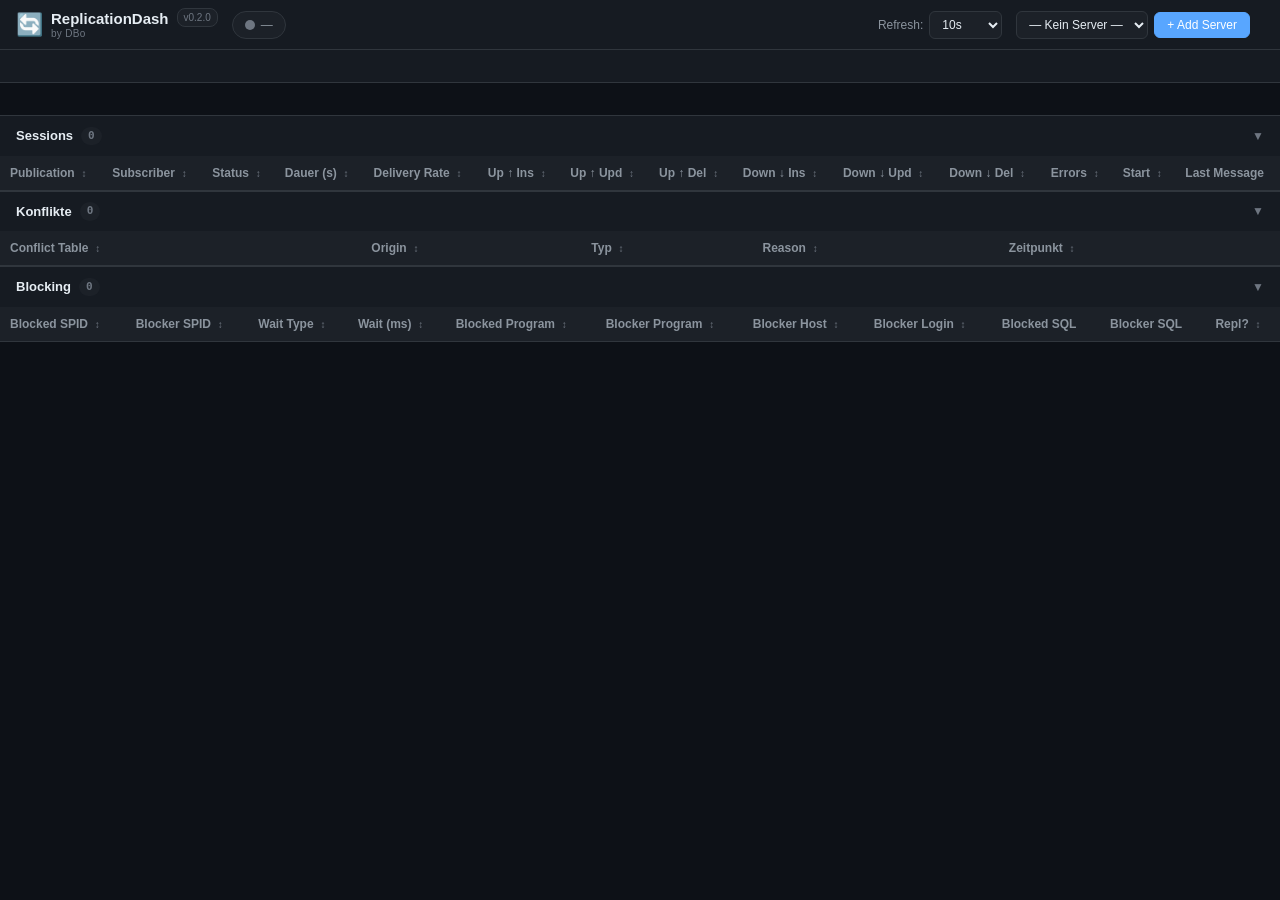
==== commit 5fe704bc: "Update index.html" ====
--- a/static/index.html
+++ b/static/index.html
@@ -198,6 +198,32 @@
         </div>
     </div>
 
+    <!-- Card Detail Slide-in Panel -->
+    <div id="card-detail-panel" class="card-detail-panel hidden">
+        <div class="cd-header">
+            <div class="cd-header-info">
+                <h3 id="cd-title"></h3>
+                <span id="cd-badge" class="card-status-badge"></span>
+            </div>
+            <button class="ts-close" id="cd-close">&times;</button>
+        </div>
+        <div id="cd-recommendation" class="cd-recommendation hidden"></div>
+        <div class="cd-body">
+            <div class="cd-section">
+                <h4>Sessions <span id="cd-session-count" class="badge">0</span></h4>
+                <div id="cd-sessions" class="cd-table-wrap"></div>
+            </div>
+            <div class="cd-section">
+                <h4>Konflikte <span id="cd-conflict-count" class="badge">0</span></h4>
+                <div id="cd-conflicts" class="cd-table-wrap"></div>
+            </div>
+            <div class="cd-section">
+                <h4>Blocking <span id="cd-blocking-count" class="badge">0</span></h4>
+                <div id="cd-blocking" class="cd-table-wrap"></div>
+            </div>
+        </div>
+    </div>
+
     <!-- Toast -->
     <div id="toast" class="toast hidden"></div>
 
--- a/static/style.css
+++ b/static/style.css
@@ -1,6 +1,6 @@
 /* ═══════════════════════════════════════════════════════════════
-   MergeDash v0.1 — Dark Mode Dashboard CSS
-   Status cards first, detail tables below
+   ReplicationDash v0.2.0 — Dark Mode Dashboard CSS
+   Topology pipeline, status cards, root cause classification
    ═══════════════════════════════════════════════════════════════ */
 
 :root {
@@ -20,11 +20,11 @@
     --accent-red:     #f85149;
     --accent-orange:  #db6d28;
     --accent-purple:  #bc8cff;
-    --card-green:     rgba(63,185,80,0.12);
+    --card-green:     rgba(63,185,80,0.10);
     --card-green-b:   rgba(63,185,80,0.4);
-    --card-yellow:    rgba(210,153,34,0.12);
+    --card-yellow:    rgba(210,153,34,0.10);
     --card-yellow-b:  rgba(210,153,34,0.4);
-    --card-red:       rgba(248,81,73,0.12);
+    --card-red:       rgba(248,81,73,0.10);
     --card-red-b:     rgba(248,81,73,0.4);
     --font-mono:      'Cascadia Code', 'Fira Code', 'JetBrains Mono', 'Consolas', monospace;
     --font-sans:      -apple-system, BlinkMacSystemFont, 'Segoe UI', Helvetica, Arial, sans-serif;
@@ -59,26 +59,35 @@
     position: sticky;
     top: 0;
     z-index: 100;
-    gap: 16px;
+    gap: 12px;
 }
 
 .header-left, .header-right {
     display: flex;
     align-items: center;
-    gap: 16px;
-}
-
+    gap: 14px;
+}
 .header-right { flex-wrap: wrap; }
 
 .logo {
     display: flex;
     align-items: center;
-    gap: 6px;
+    gap: 8px;
     white-space: nowrap;
 }
-.logo-icon { font-size: 20px; }
-.logo-text { font-size: 16px; font-weight: 700; }
-.logo-version { font-size: 11px; color: var(--text-muted); }
+.logo-icon { font-size: 22px; }
+.logo-titles { display: flex; flex-direction: column; line-height: 1.2; }
+.logo-text { font-size: 15px; font-weight: 700; }
+.logo-sub { font-size: 10px; color: var(--text-muted); letter-spacing: 0.3px; }
+.logo-version {
+    font-size: 10px;
+    color: var(--text-muted);
+    background: var(--bg-tertiary);
+    padding: 1px 6px;
+    border-radius: 8px;
+    border: 1px solid var(--border);
+    align-self: flex-start;
+}
 
 /* ── Health Ampel ───────────────────────────────────────────── */
 .health-ampel {
@@ -132,6 +141,50 @@
     50% { opacity: 0.5; }
 }
 
+/* ── Root Cause Indicator ───────────────────────────────────── */
+.root-cause {
+    display: flex;
+    align-items: center;
+    gap: 6px;
+    padding: 4px 12px;
+    border-radius: 20px;
+    background: var(--bg-tertiary);
+    border: 1px solid var(--border);
+    cursor: pointer;
+    position: relative;
+    font-size: 12px;
+}
+.root-cause:hover { border-color: var(--border-light); }
+
+.root-cause[data-type="user"] { border-color: rgba(210,153,34,0.4); }
+.root-cause[data-type="system"] { border-color: rgba(248,81,73,0.4); }
+
+.rc-icon { font-size: 14px; }
+.rc-label { color: var(--text-secondary); font-weight: 600; }
+
+.root-cause[data-type="user"] .rc-label { color: var(--accent-yellow); }
+.root-cause[data-type="system"] .rc-label { color: var(--accent-red); }
+
+.rc-tooltip {
+    display: none;
+    position: absolute;
+    top: calc(100% + 8px);
+    left: 0;
+    min-width: 360px;
+    max-width: 500px;
+    padding: 12px 16px;
+    background: var(--bg-tertiary);
+    border: 1px solid var(--border-light);
+    border-radius: var(--radius);
+    box-shadow: 0 4px 16px rgba(0,0,0,0.5);
+    z-index: 200;
+    font-size: 12px;
+    line-height: 1.6;
+    color: var(--text-primary);
+    font-weight: 400;
+}
+.root-cause:hover .rc-tooltip { display: block; }
+
 /* ── Controls ───────────────────────────────────────────────── */
 .refresh-control, .server-control {
     display: flex;
@@ -177,7 +230,114 @@
 .btn-secondary:hover { background: var(--bg-hover); color: var(--text-primary); }
 
 /* ═══════════════════════════════════════════════════════════════
-   STATUS CARDS — the hero of the dashboard
+   TOPOLOGY PIPELINE
+   ═══════════════════════════════════════════════════════════════ */
+
+.topology-section {
+    padding: 16px;
+    border-bottom: 1px solid var(--border);
+    background: var(--bg-secondary);
+    overflow-x: auto;
+}
+
+.topology-pipeline {
+    display: flex;
+    justify-content: center;
+}
+
+.topo-star {
+    display: flex;
+    flex-direction: column;
+    align-items: center;
+    gap: 0;
+}
+
+.topo-star-hub {
+    margin-bottom: 0;
+}
+
+.topo-star-spokes {
+    display: flex;
+    gap: 32px;
+    justify-content: center;
+    flex-wrap: wrap;
+}
+
+.topo-spoke {
+    display: flex;
+    flex-direction: column;
+    align-items: center;
+    gap: 0;
+}
+
+.topo-node {
+    display: flex;
+    flex-direction: column;
+    align-items: center;
+    padding: 12px 20px;
+    background: var(--bg-tertiary);
+    border: 1px solid var(--border);
+    border-radius: var(--radius-lg);
+    min-width: 140px;
+    text-align: center;
+    position: relative;
+}
+
+.topo-node[data-status="green"]  { border-color: var(--accent-green); }
+.topo-node[data-status="yellow"] { border-color: var(--accent-yellow); }
+.topo-node[data-status="red"]    { border-color: var(--accent-red); }
+
+.topo-node-icon { font-size: 24px; margin-bottom: 4px; }
+.topo-node-name { font-size: 12px; font-weight: 700; margin-bottom: 2px; }
+.topo-node-role { font-size: 10px; color: var(--text-muted); text-transform: uppercase; letter-spacing: 0.3px; }
+
+.topo-node-status-dot {
+    width: 8px; height: 8px; border-radius: 50%;
+    position: absolute; top: 8px; right: 8px;
+}
+.topo-node-status-dot.green  { background: var(--accent-green); box-shadow: 0 0 6px var(--accent-green); }
+.topo-node-status-dot.yellow { background: var(--accent-yellow); box-shadow: 0 0 6px var(--accent-yellow); }
+.topo-node-status-dot.red    { background: var(--accent-red); box-shadow: 0 0 6px var(--accent-red); }
+
+/* Vertical bidirectional arrows */
+.topo-arrows-vertical {
+    display: flex;
+    gap: 12px;
+    padding: 6px 0;
+    justify-content: center;
+}
+
+.topo-arrow-v {
+    display: flex;
+    flex-direction: column;
+    align-items: center;
+    gap: 2px;
+}
+
+.topo-arrow-line-v {
+    width: 2px;
+    height: 20px;
+    border-radius: 1px;
+    background: var(--border-light);
+}
+
+.topo-arrow-label {
+    font-size: 9px;
+    color: var(--text-muted);
+    white-space: nowrap;
+}
+
+.topo-arrow-v[data-status="ok"] .topo-arrow-line-v { background: var(--accent-green); }
+.topo-arrow-v[data-status="ok"] .topo-arrow-label { color: var(--accent-green); }
+.topo-arrow-v[data-status="running"] .topo-arrow-line-v { background: var(--accent-blue); }
+.topo-arrow-v[data-status="running"] .topo-arrow-label { color: var(--accent-blue); }
+.topo-arrow-v[data-status="error"] .topo-arrow-line-v { background: var(--accent-red); }
+.topo-arrow-v[data-status="error"] .topo-arrow-label { color: var(--accent-red); }
+.topo-arrow-v[data-status="warn"] .topo-arrow-line-v { background: var(--accent-yellow); }
+.topo-arrow-v[data-status="warn"] .topo-arrow-label { color: var(--accent-yellow); }
+
+/* ═══════════════════════════════════════════════════════════════
+   STATUS CARDS
    ═══════════════════════════════════════════════════════════════ */
 
 .status-cards-section {
@@ -211,11 +371,7 @@
     margin-bottom: 10px;
 }
 
-.card-pub-name {
-    font-size: 14px;
-    font-weight: 700;
-    color: var(--text-primary);
-}
+.card-pub-name { font-size: 14px; font-weight: 700; }
 
 .card-status-badge {
     font-size: 11px;
@@ -225,7 +381,6 @@
     text-transform: uppercase;
     letter-spacing: 0.5px;
 }
-
 .card-status-badge.s-ok       { background: rgba(63,185,80,0.2); color: var(--accent-green); }
 .card-status-badge.s-warn     { background: rgba(210,153,34,0.2); color: var(--accent-yellow); }
 .card-status-badge.s-crit     { background: rgba(248,81,73,0.2); color: var(--accent-red); animation: pulse-red 1.5s infinite; }
@@ -243,9 +398,7 @@
     gap: 8px;
 }
 
-.card-metric {
-    text-align: center;
-}
+.card-metric { text-align: center; }
 
 .card-metric-value {
     font-size: 20px;
@@ -277,10 +430,8 @@
     overflow: hidden;
     text-overflow: ellipsis;
 }
-
 .card-footer .msg-error { color: var(--accent-red); }
 
-/* No-data card */
 .status-card.no-data {
     border-left-color: var(--accent-yellow);
     background: var(--card-yellow);
@@ -291,12 +442,10 @@
 .no-data-text { font-size: 13px; color: var(--text-secondary); }
 
 /* ═══════════════════════════════════════════════════════════════
-   DETAIL SECTIONS — collapsible, always visible by default
+   DETAIL SECTIONS
    ═══════════════════════════════════════════════════════════════ */
 
-.detail-section {
-    border-top: 1px solid var(--border);
-}
+.detail-section { border-top: 1px solid var(--border); }
 
 .section-header {
     display: flex;
@@ -309,13 +458,9 @@
     transition: background 0.15s;
 }
 .section-header:hover { background: var(--bg-hover); }
-
 .section-header h2 {
-    font-size: 13px;
-    font-weight: 600;
-    display: flex;
-    align-items: center;
-    gap: 8px;
+    font-size: 13px; font-weight: 600;
+    display: flex; align-items: center; gap: 8px;
 }
 
 .toggle-arrow {
@@ -330,9 +475,7 @@
     overflow: hidden;
     transition: max-height 0.3s ease;
 }
-.section-body.collapsed {
-    max-height: 0;
-}
+.section-body.collapsed { max-height: 0; }
 
 .table-container {
     overflow-x: auto;
@@ -342,63 +485,39 @@
 
 /* ── Badges ─────────────────────────────────────────────────── */
 .badge {
-    font-size: 11px;
-    padding: 1px 7px;
-    border-radius: 10px;
-    background: var(--bg-tertiary);
-    color: var(--text-muted);
-    font-weight: 600;
-    font-family: var(--font-mono);
+    font-size: 11px; padding: 1px 7px; border-radius: 10px;
+    background: var(--bg-tertiary); color: var(--text-muted);
+    font-weight: 600; font-family: var(--font-mono);
 }
 .badge.warn { background: rgba(210,153,34,0.2); color: var(--accent-yellow); }
 .badge.crit { background: rgba(248,81,73,0.2); color: var(--accent-red); }
 
 /* ── Data Tables ────────────────────────────────────────────── */
 .data-table {
-    width: 100%;
-    border-collapse: collapse;
-    font-size: 12px;
-    table-layout: auto;
-}
-.data-table thead {
-    position: sticky;
-    top: 0;
-    z-index: 10;
-}
+    width: 100%; border-collapse: collapse;
+    font-size: 12px; table-layout: auto;
+}
+.data-table thead { position: sticky; top: 0; z-index: 10; }
 .data-table th {
-    background: var(--bg-tertiary);
-    color: var(--text-secondary);
-    font-weight: 600;
-    text-align: left;
-    padding: 8px 10px;
+    background: var(--bg-tertiary); color: var(--text-secondary);
+    font-weight: 600; text-align: left; padding: 8px 10px;
     border-bottom: 1px solid var(--border);
-    white-space: nowrap;
-    user-select: none;
-    position: relative;
-    cursor: default;
+    white-space: nowrap; user-select: none; position: relative; cursor: default;
 }
 .data-table th[data-sortable] { cursor: pointer; }
 .data-table th[data-sortable]:hover { color: var(--text-primary); }
-
 .data-table th .sort-arrow { font-size: 10px; margin-left: 4px; color: var(--text-muted); }
 .data-table th.sort-asc .sort-arrow,
 .data-table th.sort-desc .sort-arrow { color: var(--accent-blue); }
-
 .data-table th .col-resize {
     position: absolute; right: 0; top: 0; bottom: 0;
     width: 5px; cursor: col-resize; z-index: 5;
 }
 .data-table th .col-resize:hover { background: var(--accent-blue); }
-
 .data-table td {
-    padding: 6px 10px;
-    border-bottom: 1px solid var(--border);
-    cursor: pointer;
-    max-width: 400px;
-    overflow: hidden;
-    text-overflow: ellipsis;
-    white-space: nowrap;
-    transition: background 0.1s;
+    padding: 6px 10px; border-bottom: 1px solid var(--border);
+    cursor: pointer; max-width: 400px; overflow: hidden;
+    text-overflow: ellipsis; white-space: nowrap; transition: background 0.1s;
 }
 .data-table td:hover { background: var(--bg-hover); }
 .data-table td.copied { background: rgba(88,166,255,0.15); transition: none; }
@@ -409,27 +528,21 @@
 .status-retry { color: var(--accent-yellow); }
 .status-failed { color: var(--accent-red); font-weight: 600; }
 .status-idle { color: var(--text-muted); }
-
 .cell-warn { color: var(--accent-yellow); cursor: pointer; text-decoration: underline dotted; }
 .cell-warn:hover { color: var(--accent-orange); }
 .cell-crit { color: var(--accent-red); cursor: pointer; text-decoration: underline dotted; }
 .cell-crit:hover { color: #ff6b6b; }
-
 .repl-yes { color: var(--accent-red); font-weight: 600; }
 .repl-no { color: var(--text-muted); }
 
 /* ── Modal ──────────────────────────────────────────────────── */
 .modal-overlay {
-    position: fixed; inset: 0;
-    background: rgba(0,0,0,0.6);
-    display: flex; align-items: center; justify-content: center;
-    z-index: 500;
+    position: fixed; inset: 0; background: rgba(0,0,0,0.6);
+    display: flex; align-items: center; justify-content: center; z-index: 500;
 }
 .modal {
-    background: var(--bg-secondary);
-    border: 1px solid var(--border);
-    border-radius: var(--radius-lg);
-    width: 460px; max-width: 95vw;
+    background: var(--bg-secondary); border: 1px solid var(--border);
+    border-radius: var(--radius-lg); width: 460px; max-width: 95vw;
     box-shadow: 0 8px 32px rgba(0,0,0,0.5);
 }
 .modal-header {
@@ -458,14 +571,10 @@
 /* ── Troubleshooting Panel ──────────────────────────────────── */
 .ts-panel {
     position: fixed; right: 0; top: 0; bottom: 0;
-    width: 480px; max-width: 90vw;
-    background: var(--bg-secondary);
-    border-left: 1px solid var(--border);
-    box-shadow: -4px 0 20px rgba(0,0,0,0.4);
-    z-index: 400;
-    overflow-y: auto;
-    transform: translateX(100%);
-    transition: transform 0.25s ease;
+    width: 480px; max-width: 90vw; background: var(--bg-secondary);
+    border-left: 1px solid var(--border); box-shadow: -4px 0 20px rgba(0,0,0,0.4);
+    z-index: 400; overflow-y: auto;
+    transform: translateX(100%); transition: transform 0.25s ease;
 }
 .ts-panel.visible { transform: translateX(0); }
 .ts-panel-header {
@@ -488,6 +597,83 @@
 .ts-section li { padding: 3px 0; line-height: 1.5; }
 .ts-section ul li::marker { color: var(--accent-yellow); }
 .ts-section ol li::marker { color: var(--accent-green); font-weight: 600; }
+
+/* ── Card Detail Panel ───────────────────────────────────────── */
+.card-detail-panel {
+    position: fixed; right: 0; top: 0; bottom: 0;
+    width: 560px; max-width: 95vw; background: var(--bg-secondary);
+    border-left: 1px solid var(--border); box-shadow: -4px 0 20px rgba(0,0,0,0.4);
+    z-index: 400; overflow-y: auto;
+    transform: translateX(100%); transition: transform 0.25s ease;
+}
+.card-detail-panel.visible { transform: translateX(0); }
+
+.cd-header {
+    display: flex; justify-content: space-between; align-items: center;
+    padding: 16px 20px; border-bottom: 1px solid var(--border);
+    position: sticky; top: 0; background: var(--bg-secondary); z-index: 1;
+}
+.cd-header-info { display: flex; align-items: center; gap: 10px; }
+.cd-header-info h3 { font-size: 14px; font-weight: 600; }
+
+.cd-recommendation {
+    padding: 12px 20px;
+    border-bottom: 1px solid var(--border);
+    font-size: 13px;
+    line-height: 1.6;
+}
+.cd-recommendation.rc-ok {
+    background: rgba(63,185,80,0.08);
+    border-left: 3px solid var(--accent-green);
+}
+.cd-recommendation.rc-warn {
+    background: rgba(210,153,34,0.08);
+    border-left: 3px solid var(--accent-yellow);
+}
+.cd-recommendation.rc-crit {
+    background: rgba(248,81,73,0.08);
+    border-left: 3px solid var(--accent-red);
+}
+.cd-rec-title {
+    font-weight: 700;
+    margin-bottom: 4px;
+}
+.cd-rec-title.rc-ok   { color: var(--accent-green); }
+.cd-rec-title.rc-warn { color: var(--accent-yellow); }
+.cd-rec-title.rc-crit { color: var(--accent-red); }
+.cd-rec-text { color: var(--text-secondary); }
+
+.cd-body { padding: 12px 20px; }
+
+.cd-section { margin-bottom: 16px; }
+.cd-section h4 {
+    font-size: 12px; font-weight: 600; color: var(--text-secondary);
+    text-transform: uppercase; letter-spacing: 0.5px;
+    margin-bottom: 8px; padding-bottom: 4px; border-bottom: 1px solid var(--border);
+    display: flex; align-items: center; gap: 6px;
+}
+
+.cd-table-wrap { overflow-x: auto; }
+
+.cd-table {
+    width: 100%; border-collapse: collapse; font-size: 12px;
+}
+.cd-table th {
+    background: var(--bg-tertiary); color: var(--text-secondary);
+    font-weight: 600; text-align: left; padding: 6px 8px;
+    border-bottom: 1px solid var(--border); white-space: nowrap;
+}
+.cd-table td {
+    padding: 5px 8px; border-bottom: 1px solid var(--border);
+    max-width: 300px; overflow: hidden; text-overflow: ellipsis; white-space: nowrap;
+    cursor: pointer;
+}
+.cd-table td:hover { background: var(--bg-hover); }
+.cd-table tbody tr:hover { background: var(--bg-hover); }
+
+.cd-empty {
+    padding: 16px; text-align: center; color: var(--text-muted); font-size: 12px;
+}
 
 /* ── Toast ──────────────────────────────────────────────────── */
 .toast {
@@ -519,5 +705,6 @@
     header { flex-direction: column; align-items: flex-start; gap: 8px; }
     .header-right { width: 100%; }
     .cards-container { grid-template-columns: 1fr; }
+    .topology-pipeline { flex-direction: column; }
     .ts-panel { width: 100vw; }
 }
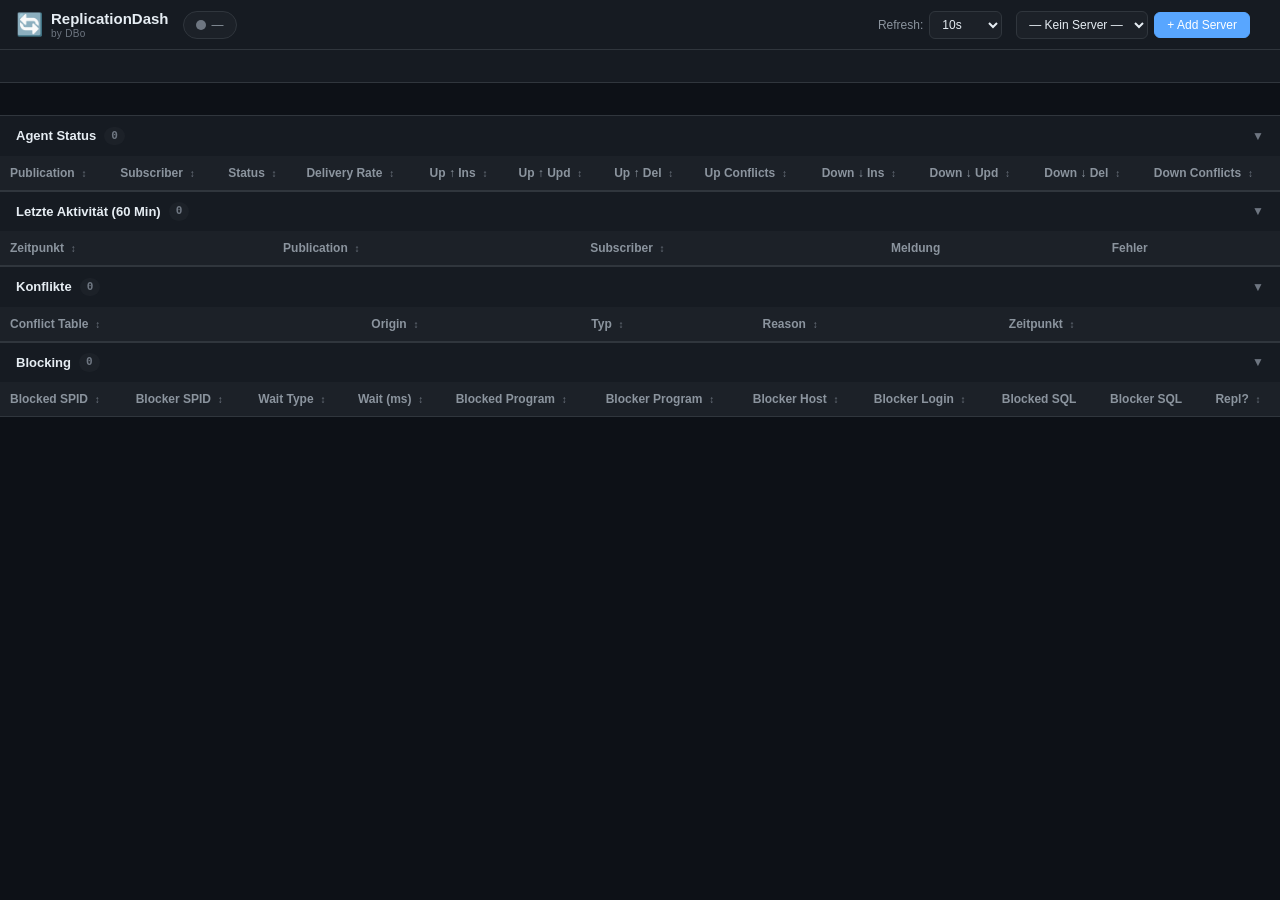
==== commit 51d70097: "Update index.html" ====
--- a/static/index.html
+++ b/static/index.html
@@ -17,7 +17,6 @@
                     <span class="logo-text">ReplicationDash</span>
                     <span class="logo-sub">by DBo</span>
                 </div>
-                <span class="logo-version">v0.2.0</span>
             </div>
             <div id="health-indicator" class="health-ampel">
                 <span class="health-dot"></span>
@@ -63,28 +62,47 @@
 
     <!-- ═══ DETAIL SECTIONS (always visible, collapsible) ═══ -->
     <section class="detail-section">
-        <div class="section-header" data-toggle="sessions-body">
-            <h2>Sessions <span id="badge-sessions" class="badge">0</span></h2>
-            <span class="toggle-arrow">▼</span>
-        </div>
-        <div id="sessions-body" class="section-body">
+        <div class="section-header" data-toggle="agents-body">
+            <h2>Agent Status <span id="badge-sessions" class="badge">0</span></h2>
+            <span class="toggle-arrow">▼</span>
+        </div>
+        <div id="agents-body" class="section-body">
             <div class="table-container">
                 <table id="table-sessions" class="data-table">
                     <thead><tr>
                         <th data-col="publication_name" data-sortable>Publication</th>
                         <th data-col="subscriber" data-sortable>Subscriber</th>
                         <th data-col="run_status_text" data-sortable>Status</th>
-                        <th data-col="duration_seconds" data-sortable data-type="number">Dauer (s)</th>
                         <th data-col="delivery_rate" data-sortable data-type="number">Delivery Rate</th>
                         <th data-col="upload_inserts" data-sortable data-type="number">Up ↑ Ins</th>
                         <th data-col="upload_updates" data-sortable data-type="number">Up ↑ Upd</th>
                         <th data-col="upload_deletes" data-sortable data-type="number">Up ↑ Del</th>
+                        <th data-col="upload_conflicts" data-sortable data-type="number">Up Conflicts</th>
                         <th data-col="download_inserts" data-sortable data-type="number">Down ↓ Ins</th>
                         <th data-col="download_updates" data-sortable data-type="number">Down ↓ Upd</th>
                         <th data-col="download_deletes" data-sortable data-type="number">Down ↓ Del</th>
-                        <th data-col="error_count" data-sortable data-type="number">Errors</th>
-                        <th data-col="start_time" data-sortable>Start</th>
-                        <th data-col="last_message">Last Message</th>
+                        <th data-col="download_conflicts" data-sortable data-type="number">Down Conflicts</th>
+                    </tr></thead>
+                    <tbody></tbody>
+                </table>
+            </div>
+        </div>
+    </section>
+
+    <section class="detail-section">
+        <div class="section-header" data-toggle="history-body">
+            <h2>Letzte Aktivität (60 Min) <span id="badge-history" class="badge">0</span> <span id="badge-errors" class="badge hidden">0</span></h2>
+            <span class="toggle-arrow">▼</span>
+        </div>
+        <div id="history-body" class="section-body">
+            <div class="table-container">
+                <table id="table-history" class="data-table">
+                    <thead><tr>
+                        <th data-col="event_time" data-sortable>Zeitpunkt</th>
+                        <th data-col="publication_name" data-sortable>Publication</th>
+                        <th data-col="subscriber" data-sortable>Subscriber</th>
+                        <th data-col="message">Meldung</th>
+                        <th data-col="error_text">Fehler</th>
                     </tr></thead>
                     <tbody></tbody>
                 </table>
